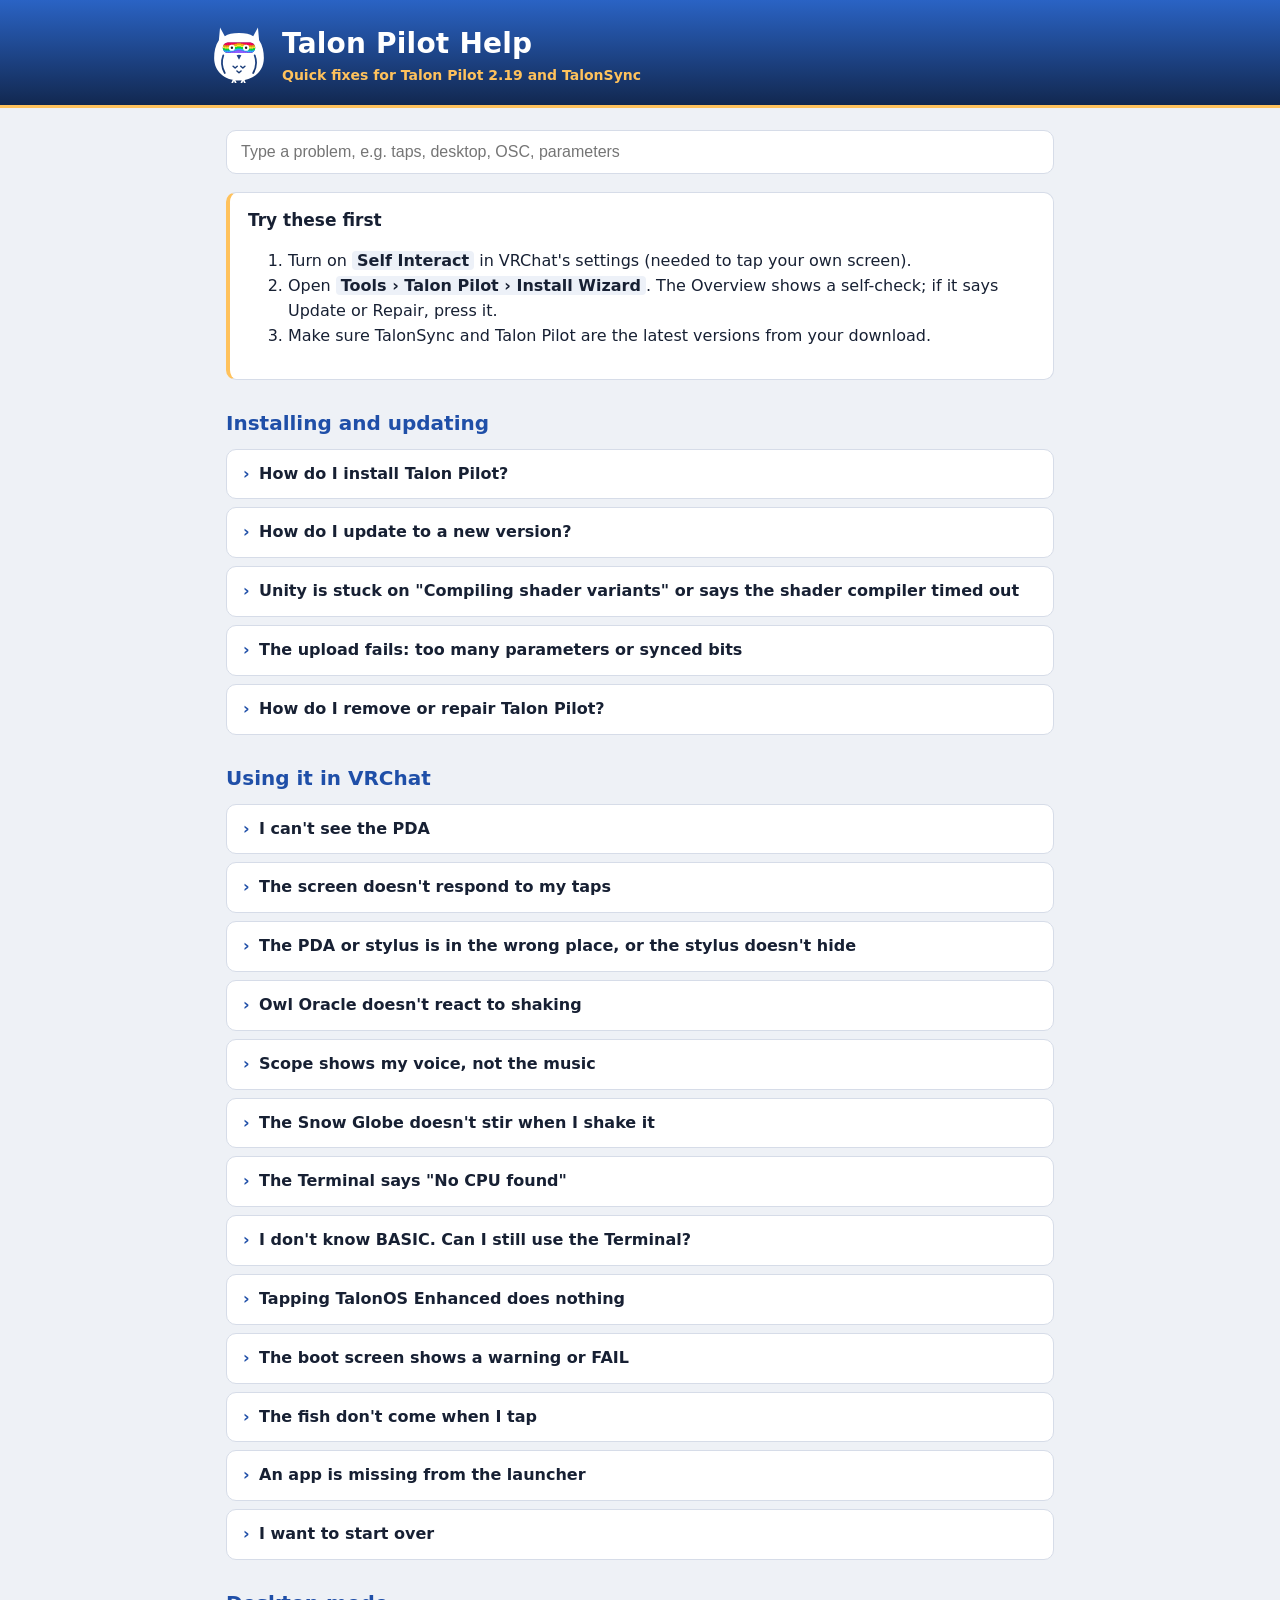
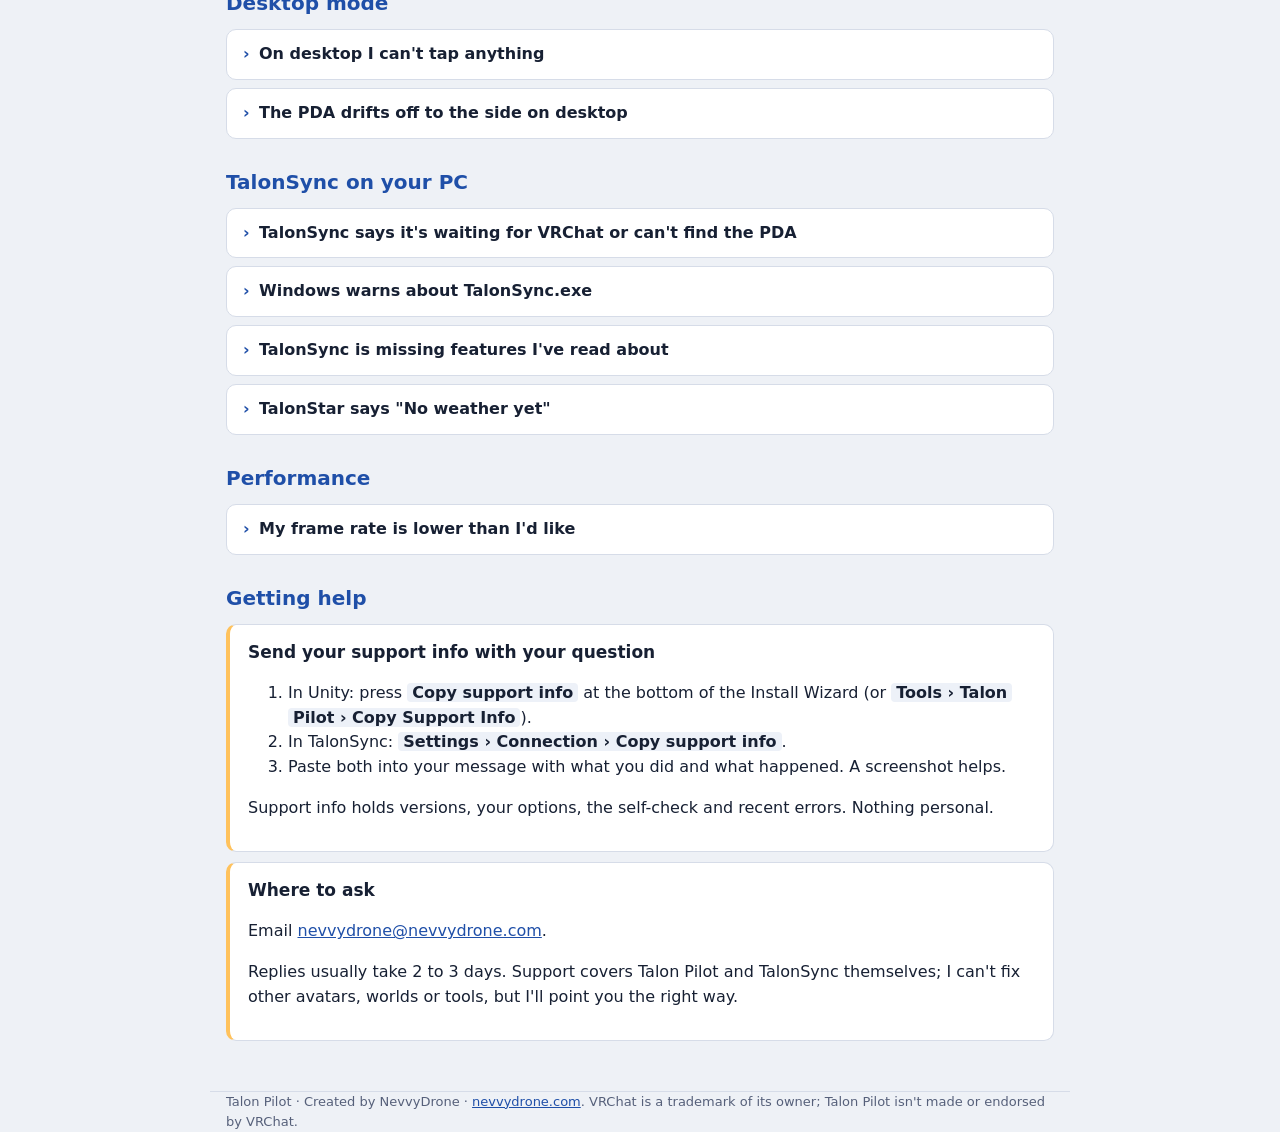
==== Documentation/Talon_Pilot_Help.html @ c786bb8e "Support details in README Removes the mention of messaging through the store; help requests go to ne" ====
<!doctype html>
<html lang="en">
<head>
<meta charset="utf-8">
<meta name="viewport" content="width=device-width, initial-scale=1">
<title>Talon Pilot Help</title>
<meta name="description" content="Fixes for common Talon Pilot and TalonSync problems, and how to get help.">
<style>
:root {
  --bg: #eef1f6; --card: #ffffff; --ink: #172033; --dim: #56607a; --line: #d6dce8;
  --navy: #122850; --blue: #1f4fa8; --gold: #ffc25c; --hint: #f6f8fc; --code: #edf1f8;
}
@media (prefers-color-scheme: dark) {
  :root:not([data-theme="light"]) { --bg: #12161f; --card: #1b2130; --ink: #e4e8f0; --dim: #9aa4b8; --line: #2b3346; --blue: #7aa7ff; --hint: #161b27; --code: #232b3d; }
}
:root[data-theme="dark"] { --bg: #12161f; --card: #1b2130; --ink: #e4e8f0; --dim: #9aa4b8; --line: #2b3346; --blue: #7aa7ff; --hint: #161b27; --code: #232b3d; }
* { box-sizing: border-box; }
body { margin: 0; background: var(--bg); color: var(--ink); font: 16px/1.55 system-ui, -apple-system, "Segoe UI", Roboto, sans-serif; }
header { background: linear-gradient(180deg, #2a63c4, var(--navy)); color: #fff; border-bottom: 3px solid var(--gold); }
.wrap { max-width: 860px; margin: 0 auto; padding: 0 16px; }
.top { display: flex; align-items: center; gap: 14px; padding: 22px 0 18px; }
.top svg { width: 58px; height: 58px; color: #fff; flex: none; }
h1 { margin: 0; font-size: 28px; letter-spacing: .2px; }
.sub { color: var(--gold); font-weight: 600; font-size: 14px; }
.search { margin: 0 0 18px; }
.search input { width: 100%; padding: 12px 14px; font-size: 16px; border-radius: 10px; border: 1px solid var(--line); background: var(--card); color: var(--ink); }
main.wrap { padding: 22px 16px 40px; }
h2 { font-size: 20px; margin: 28px 0 10px; color: var(--blue); }
details { background: var(--card); border: 1px solid var(--line); border-radius: 10px; margin: 8px 0; }
summary { cursor: pointer; padding: 12px 16px; font-weight: 600; list-style: none; }
summary::-webkit-details-marker { display: none; }
summary::before { content: "›"; display: inline-block; width: 1em; color: var(--blue); transition: transform .15s; }
details[open] summary::before { transform: rotate(90deg); }
.a { padding: 0 16px 14px 34px; }
.a p { margin: 6px 0; }
.a ol, .a ul { margin: 6px 0; padding-left: 22px; }
b.k { background: var(--code); border-radius: 4px; padding: 0 5px; font-weight: 600; overflow-wrap: anywhere; -webkit-box-decoration-break: clone; box-decoration-break: clone; }
.box { background: var(--card); border: 1px solid var(--line); border-left: 4px solid var(--gold); border-radius: 10px; padding: 14px 18px; margin: 10px 0; }
.box h3 { margin: 0 0 6px; font-size: 17px; }
.none { display: none; color: var(--dim); padding: 10px 0; }
footer { color: var(--dim); font-size: 13px; padding: 20px 0 40px; border-top: 1px solid var(--line); }
a { color: var(--blue); }
</style>
</head>
<body>
<header><div class="wrap top">
  <svg viewBox="60 64 392 392" aria-hidden="true"><mask id="owlcut"> <rect x="0" y="0" width="512" height="512" fill="white"/> <rect x="146" y="176" width="220" height="70" rx="35" fill="black"/> <circle cx="208" cy="211" r="21" fill="white"/> <circle cx="304" cy="211" r="21" fill="white"/> <circle cx="208" cy="211" r="8" fill="black"/> <circle cx="304" cy="211" r="8" fill="black"/> <path d="M240 262 Q256 256 272 262 L256 292 Z" fill="black"/> <path d="M150 262 C 136 300 138 344 160 382" fill="none" stroke="black" stroke-width="12" stroke-linecap="round"/> <path d="M362 262 C 376 300 374 344 352 382" fill="none" stroke="black" stroke-width="12" stroke-linecap="round"/> <g fill="none" stroke="black" stroke-width="10" stroke-linecap="round" stroke-linejoin="round"> <path d="M216 336 l14 12 l14 -12"/><path d="M268 336 l14 12 l14 -12"/> <path d="M242 368 l14 12 l14 -12"/> </g> </mask> <g mask="url(#owlcut)" fill="currentColor"> <path d="M256 112 C 300 112 330 120 352 134 L 384 74 L 392 160 C 416 196 424 236 424 280 C 424 372 352 432 256 432 C 160 432 88 372 88 280 C 88 236 96 196 120 160 L 128 74 L 160 134 C 182 120 212 112 256 112 Z"/> <path d="M214 426 l -10 24 h 12 l 6 -14 l 6 14 h 12 l -10 -24 Z"/> <path d="M276 426 l -10 24 h 12 l 6 -14 l 6 14 h 12 l -10 -24 Z"/> </g> <clipPath id="visorclip"><rect x="146" y="176" width="220" height="70" rx="35"/></clipPath> <g clip-path="url(#visorclip)"><rect x="145.80" y="159.50" width="14.15" height="32.07" fill="#FF004D"/><rect x="145.80" y="191.17" width="14.15" height="12.07" fill="#FFA300"/><rect x="145.80" y="202.83" width="14.15" height="12.07" fill="#FFEC27"/><rect x="145.80" y="214.50" width="14.15" height="12.07" fill="#00E436"/><rect x="145.80" y="226.17" width="14.15" height="12.07" fill="#29ADFF"/><rect x="145.80" y="237.83" width="14.15" height="32.07" fill="#8E5CFF"/><rect x="159.55" y="163.00" width="14.15" height="32.07" fill="#FF004D"/><rect x="159.55" y="194.67" width="14.15" height="12.07" fill="#FFA300"/><rect x="159.55" y="206.33" width="14.15" height="12.07" fill="#FFEC27"/><rect x="159.55" y="218.00" width="14.15" height="12.07" fill="#00E436"/><rect x="159.55" y="229.67" width="14.15" height="12.07" fill="#29ADFF"/><rect x="159.55" y="241.33" width="14.15" height="32.07" fill="#8E5CFF"/><rect x="173.30" y="163.00" width="14.15" height="32.07" fill="#FF004D"/><rect x="173.30" y="194.67" width="14.15" height="12.07" fill="#FFA300"/><rect x="173.30" y="206.33" width="14.15" height="12.07" fill="#FFEC27"/><rect x="173.30" y="218.00" width="14.15" height="12.07" fill="#00E436"/><rect x="173.30" y="229.67" width="14.15" height="12.07" fill="#29ADFF"/><rect x="173.30" y="241.33" width="14.15" height="32.07" fill="#8E5CFF"/><rect x="187.05" y="163.00" width="14.15" height="32.07" fill="#FF004D"/><rect x="187.05" y="194.67" width="14.15" height="12.07" fill="#FFA300"/><rect x="187.05" y="206.33" width="14.15" height="12.07" fill="#FFEC27"/><rect x="187.05" y="218.00" width="14.15" height="12.07" fill="#00E436"/><rect x="187.05" y="229.67" width="14.15" height="12.07" fill="#29ADFF"/><rect x="187.05" y="241.33" width="14.15" height="32.07" fill="#8E5CFF"/><rect x="200.80" y="159.50" width="14.15" height="32.07" fill="#FF004D"/><rect x="200.80" y="191.17" width="14.15" height="12.07" fill="#FFA300"/><rect x="200.80" y="202.83" width="14.15" height="12.07" fill="#FFEC27"/><rect x="200.80" y="214.50" width="14.15" height="12.07" fill="#00E436"/><rect x="200.80" y="226.17" width="14.15" height="12.07" fill="#29ADFF"/><rect x="200.80" y="237.83" width="14.15" height="32.07" fill="#8E5CFF"/><rect x="214.55" y="156.00" width="14.15" height="32.07" fill="#FF004D"/><rect x="214.55" y="187.67" width="14.15" height="12.07" fill="#FFA300"/><rect x="214.55" y="199.33" width="14.15" height="12.07" fill="#FFEC27"/><rect x="214.55" y="211.00" width="14.15" height="12.07" fill="#00E436"/><rect x="214.55" y="222.67" width="14.15" height="12.07" fill="#29ADFF"/><rect x="214.55" y="234.33" width="14.15" height="32.07" fill="#8E5CFF"/><rect x="228.30" y="152.50" width="14.15" height="32.07" fill="#FF004D"/><rect x="228.30" y="184.17" width="14.15" height="12.07" fill="#FFA300"/><rect x="228.30" y="195.83" width="14.15" height="12.07" fill="#FFEC27"/><rect x="228.30" y="207.50" width="14.15" height="12.07" fill="#00E436"/><rect x="228.30" y="219.17" width="14.15" height="12.07" fill="#29ADFF"/><rect x="228.30" y="230.83" width="14.15" height="32.07" fill="#8E5CFF"/><rect x="242.05" y="149.00" width="14.15" height="32.07" fill="#FF004D"/><rect x="242.05" y="180.67" width="14.15" height="12.07" fill="#FFA300"/><rect x="242.05" y="192.33" width="14.15" height="12.07" fill="#FFEC27"/><rect x="242.05" y="204.00" width="14.15" height="12.07" fill="#00E436"/><rect x="242.05" y="215.67" width="14.15" height="12.07" fill="#29ADFF"/><rect x="242.05" y="227.33" width="14.15" height="32.07" fill="#8E5CFF"/><rect x="255.80" y="149.00" width="14.15" height="32.07" fill="#FF004D"/><rect x="255.80" y="180.67" width="14.15" height="12.07" fill="#FFA300"/><rect x="255.80" y="192.33" width="14.15" height="12.07" fill="#FFEC27"/><rect x="255.80" y="204.00" width="14.15" height="12.07" fill="#00E436"/><rect x="255.80" y="215.67" width="14.15" height="12.07" fill="#29ADFF"/><rect x="255.80" y="227.33" width="14.15" height="32.07" fill="#8E5CFF"/><rect x="269.55" y="152.50" width="14.15" height="32.07" fill="#FF004D"/><rect x="269.55" y="184.17" width="14.15" height="12.07" fill="#FFA300"/><rect x="269.55" y="195.83" width="14.15" height="12.07" fill="#FFEC27"/><rect x="269.55" y="207.50" width="14.15" height="12.07" fill="#00E436"/><rect x="269.55" y="219.17" width="14.15" height="12.07" fill="#29ADFF"/><rect x="269.55" y="230.83" width="14.15" height="32.07" fill="#8E5CFF"/><rect x="283.30" y="156.00" width="14.15" height="32.07" fill="#FF004D"/><rect x="283.30" y="187.67" width="14.15" height="12.07" fill="#FFA300"/><rect x="283.30" y="199.33" width="14.15" height="12.07" fill="#FFEC27"/><rect x="283.30" y="211.00" width="14.15" height="12.07" fill="#00E436"/><rect x="283.30" y="222.67" width="14.15" height="12.07" fill="#29ADFF"/><rect x="283.30" y="234.33" width="14.15" height="32.07" fill="#8E5CFF"/><rect x="297.05" y="159.50" width="14.15" height="32.07" fill="#FF004D"/><rect x="297.05" y="191.17" width="14.15" height="12.07" fill="#FFA300"/><rect x="297.05" y="202.83" width="14.15" height="12.07" fill="#FFEC27"/><rect x="297.05" y="214.50" width="14.15" height="12.07" fill="#00E436"/><rect x="297.05" y="226.17" width="14.15" height="12.07" fill="#29ADFF"/><rect x="297.05" y="237.83" width="14.15" height="32.07" fill="#8E5CFF"/><rect x="310.80" y="163.00" width="14.15" height="32.07" fill="#FF004D"/><rect x="310.80" y="194.67" width="14.15" height="12.07" fill="#FFA300"/><rect x="310.80" y="206.33" width="14.15" height="12.07" fill="#FFEC27"/><rect x="310.80" y="218.00" width="14.15" height="12.07" fill="#00E436"/><rect x="310.80" y="229.67" width="14.15" height="12.07" fill="#29ADFF"/><rect x="310.80" y="241.33" width="14.15" height="32.07" fill="#8E5CFF"/><rect x="324.55" y="163.00" width="14.15" height="32.07" fill="#FF004D"/><rect x="324.55" y="194.67" width="14.15" height="12.07" fill="#FFA300"/><rect x="324.55" y="206.33" width="14.15" height="12.07" fill="#FFEC27"/><rect x="324.55" y="218.00" width="14.15" height="12.07" fill="#00E436"/><rect x="324.55" y="229.67" width="14.15" height="12.07" fill="#29ADFF"/><rect x="324.55" y="241.33" width="14.15" height="32.07" fill="#8E5CFF"/><rect x="338.30" y="163.00" width="14.15" height="32.07" fill="#FF004D"/><rect x="338.30" y="194.67" width="14.15" height="12.07" fill="#FFA300"/><rect x="338.30" y="206.33" width="14.15" height="12.07" fill="#FFEC27"/><rect x="338.30" y="218.00" width="14.15" height="12.07" fill="#00E436"/><rect x="338.30" y="229.67" width="14.15" height="12.07" fill="#29ADFF"/><rect x="338.30" y="241.33" width="14.15" height="32.07" fill="#8E5CFF"/><rect x="352.05" y="159.50" width="14.15" height="32.07" fill="#FF004D"/><rect x="352.05" y="191.17" width="14.15" height="12.07" fill="#FFA300"/><rect x="352.05" y="202.83" width="14.15" height="12.07" fill="#FFEC27"/><rect x="352.05" y="214.50" width="14.15" height="12.07" fill="#00E436"/><rect x="352.05" y="226.17" width="14.15" height="12.07" fill="#29ADFF"/><rect x="352.05" y="237.83" width="14.15" height="32.07" fill="#8E5CFF"/></g> <circle cx="208" cy="211" r="21" fill="currentColor"/><circle cx="304" cy="211" r="21" fill="currentColor"/><circle cx="208" cy="211" r="8" fill="#1C1F26"/><circle cx="304" cy="211" r="8" fill="#1C1F26"/></svg>
  <div><h1>Talon Pilot Help</h1><div class="sub">Quick fixes for Talon Pilot 2.19 and TalonSync</div></div>
</div></header>
<main class="wrap">
  <div class="search"><input id="q" type="search" placeholder="Type a problem, e.g. taps, desktop, OSC, parameters" aria-label="Search the help"></div>
  <div class="box">
    <h3>Try these first</h3>
    <ol>
      <li>Turn on <b class="k">Self Interact</b> in VRChat's settings (needed to tap your own screen).</li>
      <li>Open <b class="k">Tools › Talon Pilot › Install Wizard</b>. The Overview shows a self-check; if it says Update or Repair, press it.</li>
      <li>Make sure TalonSync and Talon Pilot are the latest versions from your download.</li>
    </ol>
  </div>

  <h2>Installing and updating</h2>
  <details><summary>How do I install Talon Pilot?</summary><div class="a">
    <ol><li>Import the Talon Pilot package into your avatar project (Unity 2022.3 with the VRChat Avatars SDK 3).</li>
    <li>Open <b class="k">Tools › Talon Pilot › Install Wizard</b>, pick your avatar and follow the Guided Setup.</li>
    <li>Test in Play Mode, then upload. In VRChat: <b class="k">Expressions › Talon Pilot › Power</b>.</li></ol>
  </div></details>
  <details><summary>How do I update to a new version?</summary><div class="a">
    <p>Copy the new <b class="k">Assets/TalonPilot</b> folder over the old one, open the Install Wizard and press <b class="k">Update</b>. Your placement, settings, text and pet are kept. <b class="k">Tools › Talon Pilot › Patch Avatars to Latest</b> updates every avatar in the scene at once.</p>
  </div></details>
  <details><summary>Unity is stuck on "Compiling shader variants" or says the shader compiler timed out</summary><div class="a">
    <p>The first import compiles the screen shader, which can take several minutes. That's normal and only happens once per set of options.</p>
    <p>If Unity reports a timeout: choose <b class="k">Tools › Talon Pilot › Allow Long Shader Compiles</b>, restart Unity and Unity Hub, then right-click <b class="k">Assets/TalonPilot</b> and choose <b class="k">Reimport</b>.</p>
  </div></details>
  <details><summary>The upload fails: too many parameters or synced bits</summary><div class="a">
    <p>Talon Pilot uses 9 to 11 of VRChat's 256 synced bits. If your avatar is already near the limit, free a few bits from other toggles, or leave out <b class="k">Beam</b> and <b class="k">TalonStar</b> (Control Center › Apps &amp; Features › Apps on your PDA), which saves 2.</p>
    <p>If VRChat rejects the avatar for having too many parameters overall, leave out apps you don't use and turn off <b class="k">Save typed text</b> or <b class="k">Edit Calendar &amp; Contacts on the PDA</b> in Apps &amp; Features.</p>
  </div></details>
  <details><summary>How do I remove or repair Talon Pilot?</summary><div class="a">
    <p>Repair: open the Install Wizard. If pieces are missing it offers <b class="k">Repair</b>. Remove: <b class="k">Control Center › Support › Remove Talon Pilot from this avatar</b>. Your FX controller is backed up first.</p>
  </div></details>

  <h2>Using it in VRChat</h2>
  <details><summary>I can't see the PDA</summary><div class="a">
    <ul><li>Switch it on: <b class="k">Expressions › Talon Pilot › Power</b>.</li>
    <li>Check that your avatar isn't blocked by a performance or safety setting (other players may need to show your avatar).</li>
    <li>In Unity, run the wizard's self-check (Overview). If the PDA was dragged onto another bone, press <b class="k">Update</b> to reconnect it.</li></ul>
  </div></details>
  <details><summary>The screen doesn't respond to my taps</summary><div class="a">
    <p>Turn on <b class="k">Self Interact</b> in VRChat's settings and tap with the very tip of the stylus. If you chose Finger in the wizard, use the index finger of your other hand.</p>
  </div></details>
  <details><summary>The PDA or stylus is in the wrong place, or the stylus doesn't hide</summary><div class="a">
    <p>Move or rotate them in the Hierarchy. To ride on a wing or paw, use <b class="k">Anchor points</b> in the wizard (Placement). Don't drag them onto another bone by hand; if you did, press <b class="k">Update</b> and they reconnect where you put them.</p>
  </div></details>
  <details><summary>Owl Oracle doesn't react to shaking</summary><div class="a">
    <p>Give the PDA a firm flick, or press Center or tap the screen instead. The shake sensor only runs while the Oracle is open, and only if the Oracle wasn't left out in the wizard.</p>
  </div></details>
  <details><summary>Scope shows my voice, not the music</summary><div class="a">
    <p>Scope's Spectrum and Waveform need AudioLink in the world. In worlds without AudioLink they switch to your voice, and the other styles (LED bars, Sunburst, Plasma and the rest) run from your voice too.</p>
  </div></details>
  <details><summary>The Snow Globe doesn't stir when I shake it</summary><div class="a">
    <p>It takes a hard shake, so normal movement doesn't set it off. You can also tap the globe or press Center.</p>
  </div></details>
  <details><summary>The Terminal says "No CPU found"</summary><div class="a">
    <p>Talon Enhanced BASIC runs on your PC inside TalonSync (1.10.1 or later) and is an experimental feature you opt in to: in TalonSync open Settings › <b class="k">Experimental</b> and switch on <b class="k">Terminal CPU</b>. Start TalonSync, then switch the PDA off and on (or reopen the Terminal) and the screen comes back with a menu: <b>1</b> loads Talon Enhanced BASIC, <b>2</b> opens the local terminal with its own commands (type HELP). The Terminal also needs <b class="k">PC link</b> ticked in the Install Wizard.</p>
  </div></details>
  <details><summary>I don't know BASIC. Can I still use the Terminal?</summary><div class="a">
    <p>Yes. Choose <b>1 TalonOS Enhanced</b> from the Terminal's start menu, open <b>Programs</b> and press <b>Run</b>. You can tap the screen or use the buttons (Up/Down choose, Center opens, Left goes back). There are games, a talking owl, a short BASIC tour and some demos. <b>L</b> shows how a program is written and <b>E</b> opens it in BASIC so you can change it.</p>
  </div></details>
  <details><summary>Tapping TalonOS Enhanced does nothing</summary><div class="a">
    <p>Taps reach TalonSync over OSC, so run <b class="k">Apply to avatar</b> again with Talon Pilot 2.19 (it lists the touch grid for OSC), and if VRChat kept an old OSC config, reset it (Action Menu › Options › OSC › Reset Config). The buttons work either way.</p>
  </div></details>
  <details><summary>The boot screen shows a warning or FAIL</summary><div class="a">
    <p>Each boot line is a real check. <b>First boot, set up</b> is normal once on a new avatar. <b>A line was held</b> means something touched the screen while it started (a finger or the other hand). <b>ROM FAIL</b> means the ROM texture was changed or compressed: run <b class="k">Apply to avatar</b> again. <b>RAM FAIL</b> means the animator didn't reach the screen: run <b class="k">Repair</b> in the Control Center. <b>PC link: none</b> just means TalonSync wasn't running (it needs 1.8.7 or later).</p>
  </div></details>
  <details><summary>The fish don't come when I tap</summary><div class="a">
    <p>Tap inside the tank (above the bottom bar). The food drops where you tapped and the fish take a few seconds to swim over. Press Center to drop more in the same place.</p>
  </div></details>
  <details><summary>An app is missing from the launcher</summary><div class="a">
    <p>It was probably left out in the wizard. Open <b class="k">Control Center › Apps &amp; Features › Apps on your PDA</b>, tick it and press <b class="k">Apply to avatar</b>.</p>
  </div></details>
  <details><summary>I want to start over</summary><div class="a">
    <p><b class="k">Expressions › Talon Pilot › Reset</b> has a factory reset that puts every preference back.</p>
  </div></details>

  <h2>Desktop mode</h2>
  <details><summary>On desktop I can't tap anything</summary><div class="a">
    <p>Start TalonSync 1.7 or newer and press the <b class="k">middle mouse button</b> while the dot in the middle of your screen is over the PDA (VRChat must be the window in front). Without TalonSync, use <b class="k">Expressions › Talon Pilot › Desktop › Tap where I look</b>.</p>
  </div></details>
  <details><summary>The PDA drifts off to the side on desktop</summary><div class="a">
    <p>Use <b class="k">Expressions › Talon Pilot › Desktop › Bring PDA in front</b>. It also comes back by itself when you walk off or turn away. Parking needs VRChat Avatars SDK 3.7 or newer.</p>
  </div></details>

  <h2>TalonSync on your PC</h2>
  <details><summary>TalonSync says it's waiting for VRChat or can't find the PDA</summary><div class="a">
    <ol><li>Turn on OSC in VRChat: <b class="k">Action Menu › Options › OSC › Enabled</b>.</li>
    <li>In TalonSync, run <b class="k">Settings › Connection › Connection doctor › Fix</b>.</li>
    <li>Switch avatars once (VRChat sends its OSC list when an avatar loads).</li>
    <li>On Linux, try turning OSCQuery off in TalonSync's settings.</li></ol>
  </div></details>
  <details><summary>Windows warns about TalonSync.exe</summary><div class="a">
    <p>Windows SmartScreen sometimes warns about new programs it hasn't seen often. Choose <b class="k">More info › Run anyway</b> if you built or downloaded it from your Talon Pilot download. You can also run it without building: <b class="k">Run TalonSync (without building).bat</b>.</p>
  </div></details>
  <details><summary>TalonSync is missing features I've read about</summary><div class="a">
    <p>You're probably running an older TalonSync.exe. Quit it from the tray and run <b class="k">Build TalonSync.bat</b> again. The version is shown under the TalonSync name.</p>
  </div></details>
  <details><summary>TalonStar says "No weather yet"</summary><div class="a">
    <p>Start TalonSync on your computer and choose your city on its TalonStar page.</p>
  </div></details>

  <h2>Performance</h2>
  <details><summary>My frame rate is lower than I'd like</summary><div class="a">
    <ul><li>Switch the PDA off when you're not using it: almost all of its work stops.</li>
    <li>Leave out apps you don't use (Control Center › Apps &amp; Features › Apps on your PDA). Hoot-agotchi is the biggest saving.</li>
    <li>If you never use VRChat on a desktop, turn off Desktop mode support (Control Center › Desktop).</li>
    <li>Control Center › Performance shows the budget.</li></ul>
  </div></details>
  <p class="none" id="none">Nothing matches. Try another word, or see Getting help below.</p>

  <h2 id="help">Getting help</h2>
  <div class="box">
    <h3>Send your support info with your question</h3>
    <ol>
      <li>In Unity: press <b class="k">Copy support info</b> at the bottom of the Install Wizard (or <b class="k">Tools › Talon Pilot › Copy Support Info</b>).</li>
      <li>In TalonSync: <b class="k">Settings › Connection › Copy support info</b>.</li>
      <li>Paste both into your message with what you did and what happened. A screenshot helps.</li>
    </ol>
    <p>Support info holds versions, your options, the self-check and recent errors. Nothing personal.</p>
  </div>
  <div class="box">
    <h3>Where to ask</h3>
    <p>Email <a href="mailto:nevvydrone@nevvydrone.com">nevvydrone@nevvydrone.com</a>.</p>
    <p>Replies usually take 2 to 3 days. Support covers Talon Pilot and TalonSync themselves; I can't fix other avatars, worlds or tools, but I'll point you the right way.</p>
  </div>
</main>
<footer class="wrap">Talon Pilot · Created by NevvyDrone · <a href="https://nevvydrone.com">nevvydrone.com</a>. VRChat is a trademark of its owner; Talon Pilot isn't made or endorsed by VRChat.</footer>
<script>
(function () {
  var q = document.getElementById('q'), items = [].slice.call(document.querySelectorAll('main details')), none = document.getElementById('none');
  q.addEventListener('input', function () {
    var t = q.value.trim().toLowerCase(), shown = 0;
    items.forEach(function (d) {
      var hit = !t || d.textContent.toLowerCase().indexOf(t) >= 0;
      d.style.display = hit ? '' : 'none'; if (hit) shown++;
      d.open = !!t && hit;
    });
    none.style.display = shown ? 'none' : 'block';
    [].slice.call(document.querySelectorAll('main h2')).forEach(function (h) {
      if (h.id === 'help') return;
      var n = h.nextElementSibling, any = false;
      while (n && n.tagName !== 'H2') { if (n.tagName === 'DETAILS' && n.style.display !== 'none') any = true; n = n.nextElementSibling; }
      h.style.display = any ? '' : 'none';
    });
  });
})();
</script>
</body>
</html>
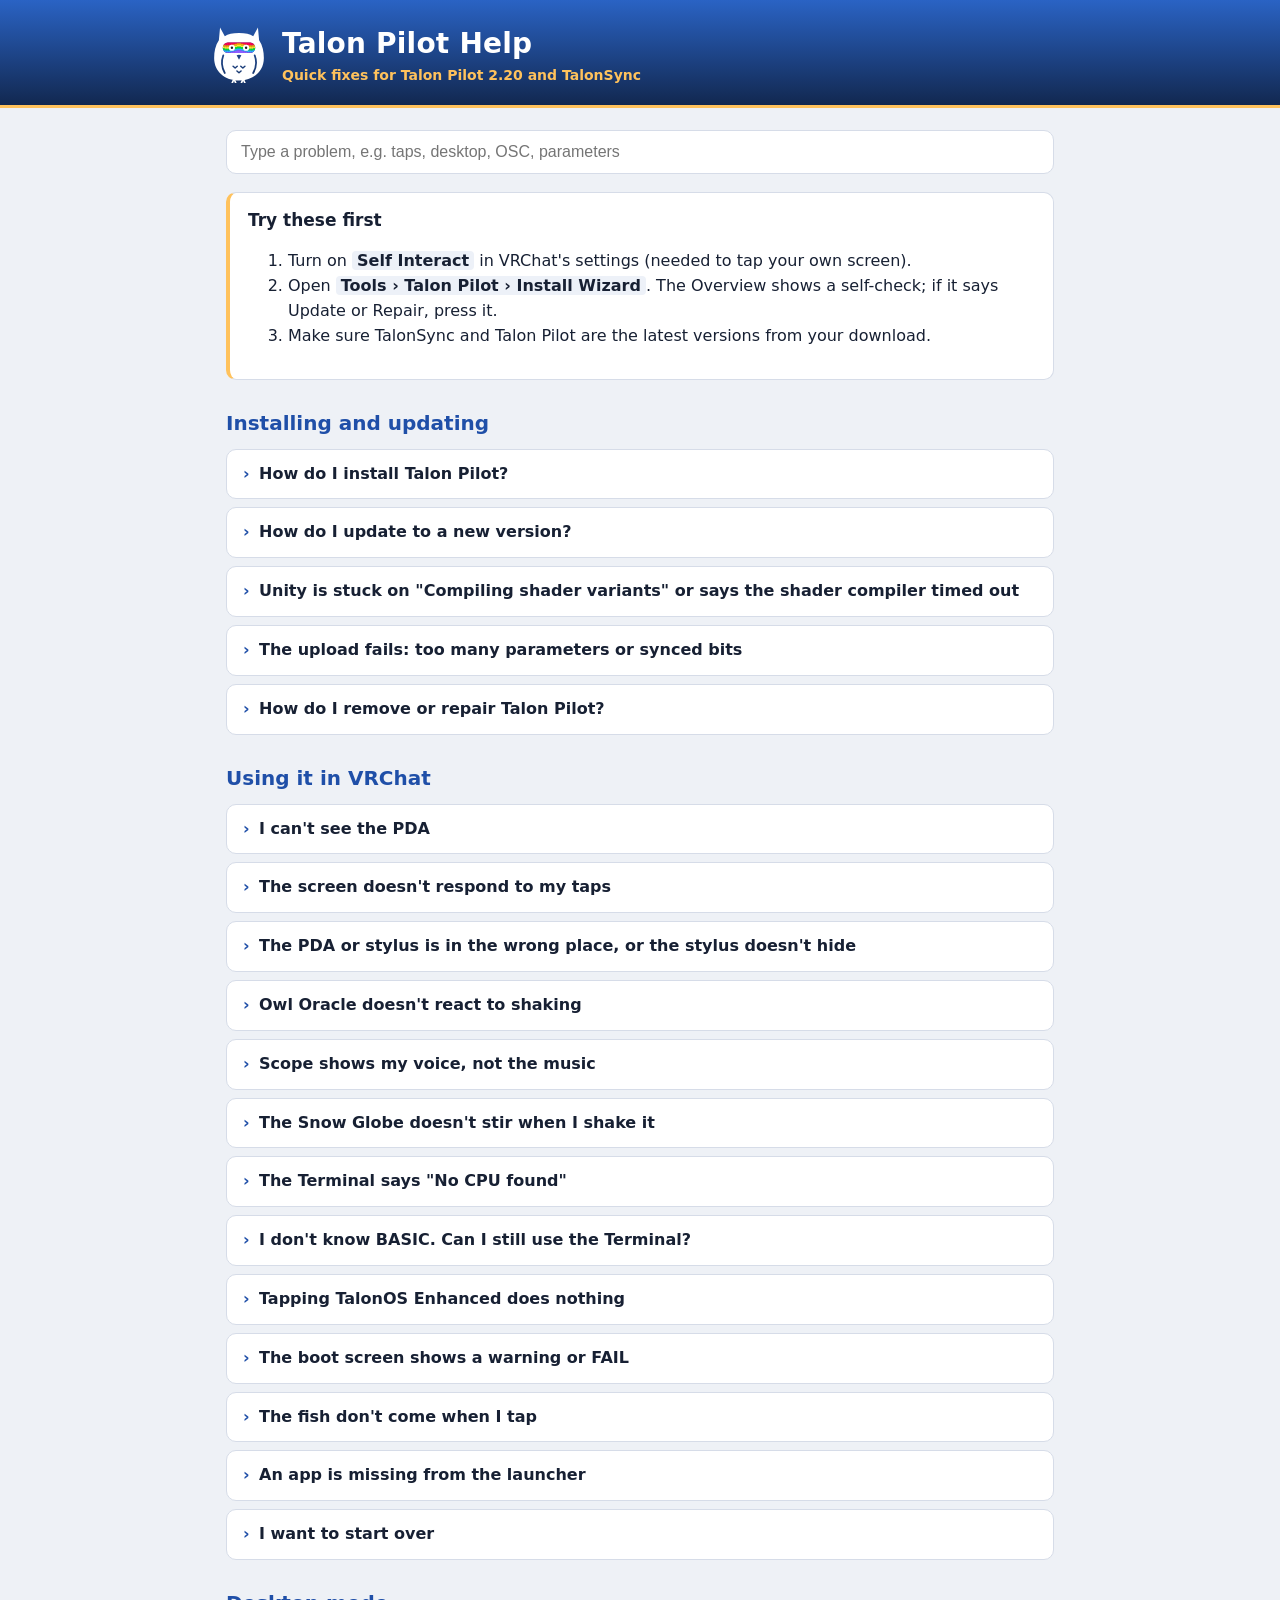
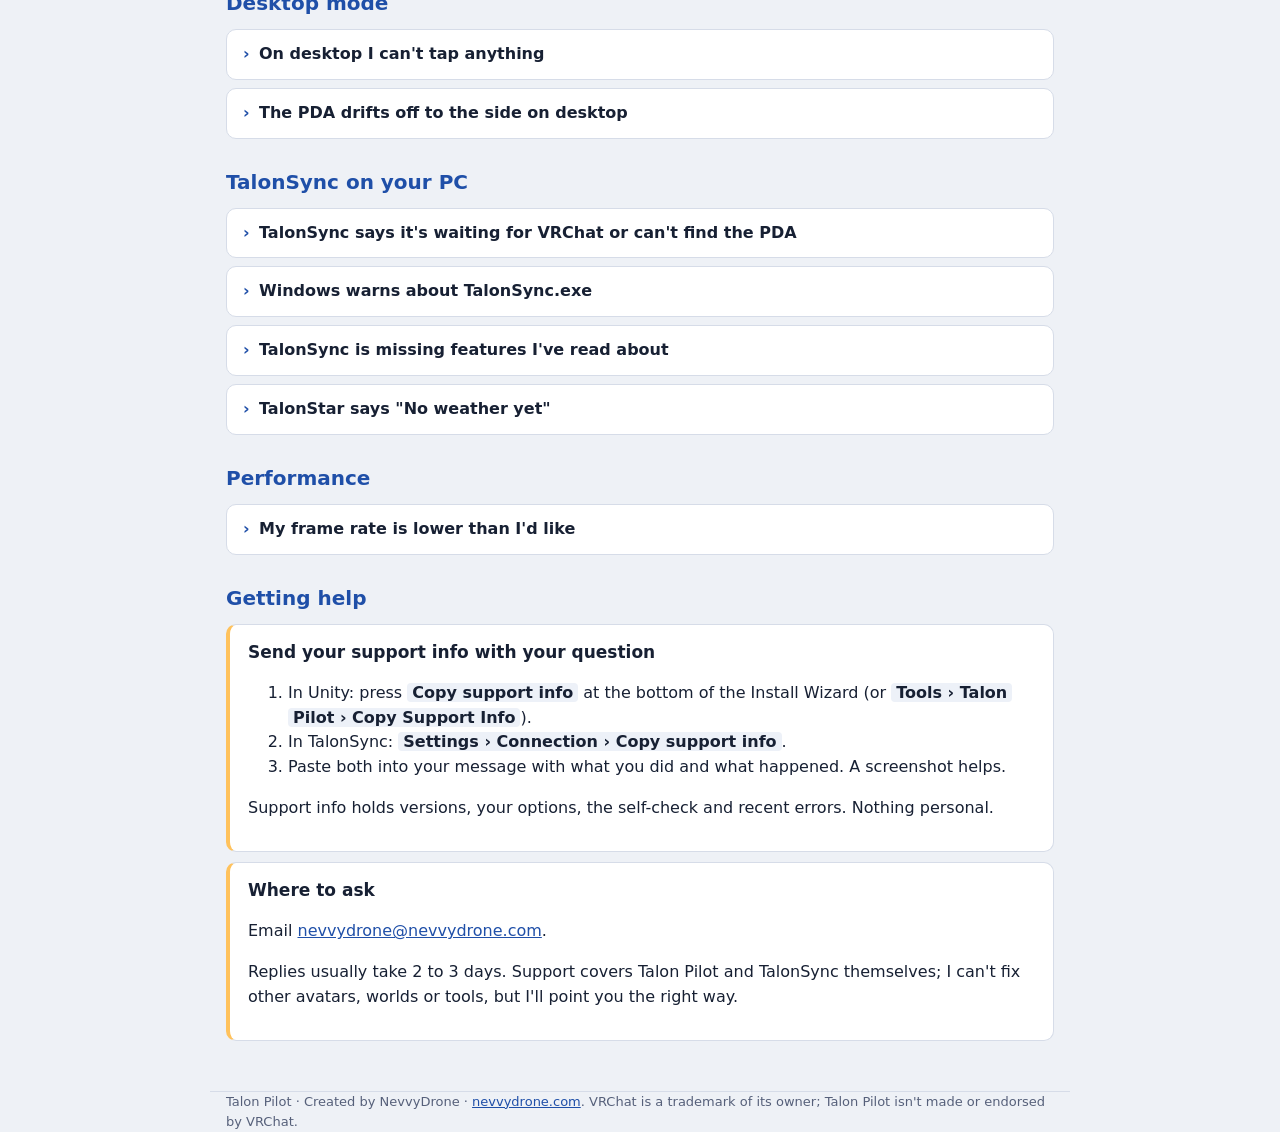
==== commit 8fb4754b: "TalonSync 1.13.0: windowed TalonOS Enhanced - Window manager with an immediate-mode toolkit (enhance" ====
--- a/Documentation/Talon_Pilot_Help.html
+++ b/Documentation/Talon_Pilot_Help.html
@@ -45,7 +45,7 @@
 <body>
 <header><div class="wrap top">
   <svg viewBox="60 64 392 392" aria-hidden="true"><mask id="owlcut"> <rect x="0" y="0" width="512" height="512" fill="white"/> <rect x="146" y="176" width="220" height="70" rx="35" fill="black"/> <circle cx="208" cy="211" r="21" fill="white"/> <circle cx="304" cy="211" r="21" fill="white"/> <circle cx="208" cy="211" r="8" fill="black"/> <circle cx="304" cy="211" r="8" fill="black"/> <path d="M240 262 Q256 256 272 262 L256 292 Z" fill="black"/> <path d="M150 262 C 136 300 138 344 160 382" fill="none" stroke="black" stroke-width="12" stroke-linecap="round"/> <path d="M362 262 C 376 300 374 344 352 382" fill="none" stroke="black" stroke-width="12" stroke-linecap="round"/> <g fill="none" stroke="black" stroke-width="10" stroke-linecap="round" stroke-linejoin="round"> <path d="M216 336 l14 12 l14 -12"/><path d="M268 336 l14 12 l14 -12"/> <path d="M242 368 l14 12 l14 -12"/> </g> </mask> <g mask="url(#owlcut)" fill="currentColor"> <path d="M256 112 C 300 112 330 120 352 134 L 384 74 L 392 160 C 416 196 424 236 424 280 C 424 372 352 432 256 432 C 160 432 88 372 88 280 C 88 236 96 196 120 160 L 128 74 L 160 134 C 182 120 212 112 256 112 Z"/> <path d="M214 426 l -10 24 h 12 l 6 -14 l 6 14 h 12 l -10 -24 Z"/> <path d="M276 426 l -10 24 h 12 l 6 -14 l 6 14 h 12 l -10 -24 Z"/> </g> <clipPath id="visorclip"><rect x="146" y="176" width="220" height="70" rx="35"/></clipPath> <g clip-path="url(#visorclip)"><rect x="145.80" y="159.50" width="14.15" height="32.07" fill="#FF004D"/><rect x="145.80" y="191.17" width="14.15" height="12.07" fill="#FFA300"/><rect x="145.80" y="202.83" width="14.15" height="12.07" fill="#FFEC27"/><rect x="145.80" y="214.50" width="14.15" height="12.07" fill="#00E436"/><rect x="145.80" y="226.17" width="14.15" height="12.07" fill="#29ADFF"/><rect x="145.80" y="237.83" width="14.15" height="32.07" fill="#8E5CFF"/><rect x="159.55" y="163.00" width="14.15" height="32.07" fill="#FF004D"/><rect x="159.55" y="194.67" width="14.15" height="12.07" fill="#FFA300"/><rect x="159.55" y="206.33" width="14.15" height="12.07" fill="#FFEC27"/><rect x="159.55" y="218.00" width="14.15" height="12.07" fill="#00E436"/><rect x="159.55" y="229.67" width="14.15" height="12.07" fill="#29ADFF"/><rect x="159.55" y="241.33" width="14.15" height="32.07" fill="#8E5CFF"/><rect x="173.30" y="163.00" width="14.15" height="32.07" fill="#FF004D"/><rect x="173.30" y="194.67" width="14.15" height="12.07" fill="#FFA300"/><rect x="173.30" y="206.33" width="14.15" height="12.07" fill="#FFEC27"/><rect x="173.30" y="218.00" width="14.15" height="12.07" fill="#00E436"/><rect x="173.30" y="229.67" width="14.15" height="12.07" fill="#29ADFF"/><rect x="173.30" y="241.33" width="14.15" height="32.07" fill="#8E5CFF"/><rect x="187.05" y="163.00" width="14.15" height="32.07" fill="#FF004D"/><rect x="187.05" y="194.67" width="14.15" height="12.07" fill="#FFA300"/><rect x="187.05" y="206.33" width="14.15" height="12.07" fill="#FFEC27"/><rect x="187.05" y="218.00" width="14.15" height="12.07" fill="#00E436"/><rect x="187.05" y="229.67" width="14.15" height="12.07" fill="#29ADFF"/><rect x="187.05" y="241.33" width="14.15" height="32.07" fill="#8E5CFF"/><rect x="200.80" y="159.50" width="14.15" height="32.07" fill="#FF004D"/><rect x="200.80" y="191.17" width="14.15" height="12.07" fill="#FFA300"/><rect x="200.80" y="202.83" width="14.15" height="12.07" fill="#FFEC27"/><rect x="200.80" y="214.50" width="14.15" height="12.07" fill="#00E436"/><rect x="200.80" y="226.17" width="14.15" height="12.07" fill="#29ADFF"/><rect x="200.80" y="237.83" width="14.15" height="32.07" fill="#8E5CFF"/><rect x="214.55" y="156.00" width="14.15" height="32.07" fill="#FF004D"/><rect x="214.55" y="187.67" width="14.15" height="12.07" fill="#FFA300"/><rect x="214.55" y="199.33" width="14.15" height="12.07" fill="#FFEC27"/><rect x="214.55" y="211.00" width="14.15" height="12.07" fill="#00E436"/><rect x="214.55" y="222.67" width="14.15" height="12.07" fill="#29ADFF"/><rect x="214.55" y="234.33" width="14.15" height="32.07" fill="#8E5CFF"/><rect x="228.30" y="152.50" width="14.15" height="32.07" fill="#FF004D"/><rect x="228.30" y="184.17" width="14.15" height="12.07" fill="#FFA300"/><rect x="228.30" y="195.83" width="14.15" height="12.07" fill="#FFEC27"/><rect x="228.30" y="207.50" width="14.15" height="12.07" fill="#00E436"/><rect x="228.30" y="219.17" width="14.15" height="12.07" fill="#29ADFF"/><rect x="228.30" y="230.83" width="14.15" height="32.07" fill="#8E5CFF"/><rect x="242.05" y="149.00" width="14.15" height="32.07" fill="#FF004D"/><rect x="242.05" y="180.67" width="14.15" height="12.07" fill="#FFA300"/><rect x="242.05" y="192.33" width="14.15" height="12.07" fill="#FFEC27"/><rect x="242.05" y="204.00" width="14.15" height="12.07" fill="#00E436"/><rect x="242.05" y="215.67" width="14.15" height="12.07" fill="#29ADFF"/><rect x="242.05" y="227.33" width="14.15" height="32.07" fill="#8E5CFF"/><rect x="255.80" y="149.00" width="14.15" height="32.07" fill="#FF004D"/><rect x="255.80" y="180.67" width="14.15" height="12.07" fill="#FFA300"/><rect x="255.80" y="192.33" width="14.15" height="12.07" fill="#FFEC27"/><rect x="255.80" y="204.00" width="14.15" height="12.07" fill="#00E436"/><rect x="255.80" y="215.67" width="14.15" height="12.07" fill="#29ADFF"/><rect x="255.80" y="227.33" width="14.15" height="32.07" fill="#8E5CFF"/><rect x="269.55" y="152.50" width="14.15" height="32.07" fill="#FF004D"/><rect x="269.55" y="184.17" width="14.15" height="12.07" fill="#FFA300"/><rect x="269.55" y="195.83" width="14.15" height="12.07" fill="#FFEC27"/><rect x="269.55" y="207.50" width="14.15" height="12.07" fill="#00E436"/><rect x="269.55" y="219.17" width="14.15" height="12.07" fill="#29ADFF"/><rect x="269.55" y="230.83" width="14.15" height="32.07" fill="#8E5CFF"/><rect x="283.30" y="156.00" width="14.15" height="32.07" fill="#FF004D"/><rect x="283.30" y="187.67" width="14.15" height="12.07" fill="#FFA300"/><rect x="283.30" y="199.33" width="14.15" height="12.07" fill="#FFEC27"/><rect x="283.30" y="211.00" width="14.15" height="12.07" fill="#00E436"/><rect x="283.30" y="222.67" width="14.15" height="12.07" fill="#29ADFF"/><rect x="283.30" y="234.33" width="14.15" height="32.07" fill="#8E5CFF"/><rect x="297.05" y="159.50" width="14.15" height="32.07" fill="#FF004D"/><rect x="297.05" y="191.17" width="14.15" height="12.07" fill="#FFA300"/><rect x="297.05" y="202.83" width="14.15" height="12.07" fill="#FFEC27"/><rect x="297.05" y="214.50" width="14.15" height="12.07" fill="#00E436"/><rect x="297.05" y="226.17" width="14.15" height="12.07" fill="#29ADFF"/><rect x="297.05" y="237.83" width="14.15" height="32.07" fill="#8E5CFF"/><rect x="310.80" y="163.00" width="14.15" height="32.07" fill="#FF004D"/><rect x="310.80" y="194.67" width="14.15" height="12.07" fill="#FFA300"/><rect x="310.80" y="206.33" width="14.15" height="12.07" fill="#FFEC27"/><rect x="310.80" y="218.00" width="14.15" height="12.07" fill="#00E436"/><rect x="310.80" y="229.67" width="14.15" height="12.07" fill="#29ADFF"/><rect x="310.80" y="241.33" width="14.15" height="32.07" fill="#8E5CFF"/><rect x="324.55" y="163.00" width="14.15" height="32.07" fill="#FF004D"/><rect x="324.55" y="194.67" width="14.15" height="12.07" fill="#FFA300"/><rect x="324.55" y="206.33" width="14.15" height="12.07" fill="#FFEC27"/><rect x="324.55" y="218.00" width="14.15" height="12.07" fill="#00E436"/><rect x="324.55" y="229.67" width="14.15" height="12.07" fill="#29ADFF"/><rect x="324.55" y="241.33" width="14.15" height="32.07" fill="#8E5CFF"/><rect x="338.30" y="163.00" width="14.15" height="32.07" fill="#FF004D"/><rect x="338.30" y="194.67" width="14.15" height="12.07" fill="#FFA300"/><rect x="338.30" y="206.33" width="14.15" height="12.07" fill="#FFEC27"/><rect x="338.30" y="218.00" width="14.15" height="12.07" fill="#00E436"/><rect x="338.30" y="229.67" width="14.15" height="12.07" fill="#29ADFF"/><rect x="338.30" y="241.33" width="14.15" height="32.07" fill="#8E5CFF"/><rect x="352.05" y="159.50" width="14.15" height="32.07" fill="#FF004D"/><rect x="352.05" y="191.17" width="14.15" height="12.07" fill="#FFA300"/><rect x="352.05" y="202.83" width="14.15" height="12.07" fill="#FFEC27"/><rect x="352.05" y="214.50" width="14.15" height="12.07" fill="#00E436"/><rect x="352.05" y="226.17" width="14.15" height="12.07" fill="#29ADFF"/><rect x="352.05" y="237.83" width="14.15" height="32.07" fill="#8E5CFF"/></g> <circle cx="208" cy="211" r="21" fill="currentColor"/><circle cx="304" cy="211" r="21" fill="currentColor"/><circle cx="208" cy="211" r="8" fill="#1C1F26"/><circle cx="304" cy="211" r="8" fill="#1C1F26"/></svg>
-  <div><h1>Talon Pilot Help</h1><div class="sub">Quick fixes for Talon Pilot 2.19 and TalonSync</div></div>
+  <div><h1>Talon Pilot Help</h1><div class="sub">Quick fixes for Talon Pilot 2.20 and TalonSync</div></div>
 </div></header>
 <main class="wrap">
   <div class="search"><input id="q" type="search" placeholder="Type a problem, e.g. taps, desktop, OSC, parameters" aria-label="Search the help"></div>
@@ -101,10 +101,10 @@
     <p>It takes a hard shake, so normal movement doesn't set it off. You can also tap the globe or press Center.</p>
   </div></details>
   <details><summary>The Terminal says "No CPU found"</summary><div class="a">
-    <p>Talon Enhanced BASIC runs on your PC inside TalonSync (1.10.1 or later) and is an experimental feature you opt in to: in TalonSync open Settings › <b class="k">Experimental</b> and switch on <b class="k">Terminal CPU</b>. Start TalonSync, then switch the PDA off and on (or reopen the Terminal) and the screen comes back with a menu: <b>1</b> loads Talon Enhanced BASIC, <b>2</b> opens the local terminal with its own commands (type HELP). The Terminal also needs <b class="k">PC link</b> ticked in the Install Wizard.</p>
+    <p>The Terminal runs on your PC inside TalonSync and is an experimental feature you opt in to: in TalonSync open <b class="k">Experimental</b> in the sidebar and switch on <b class="k">Terminal CPU</b>. Start TalonSync, then switch the PDA off and on (or reopen the Terminal) and the screen comes back with a menu: <b>1</b> TalonOS Enhanced, <b>2</b> Talon Enhanced BASIC, <b>3</b> the local terminal with its own commands (type HELP). The Terminal also needs <b class="k">PC link</b> ticked in the Install Wizard.</p>
   </div></details>
   <details><summary>I don't know BASIC. Can I still use the Terminal?</summary><div class="a">
-    <p>Yes. Choose <b>1 TalonOS Enhanced</b> from the Terminal's start menu, open <b>Programs</b> and press <b>Run</b>. You can tap the screen or use the buttons (Up/Down choose, Center opens, Left goes back). There are games, a talking owl, a short BASIC tour and some demos. <b>L</b> shows how a program is written and <b>E</b> opens it in BASIC so you can change it.</p>
+    <p>Yes. Choose <b>1 TalonOS Enhanced</b> from the Terminal's start menu. It's a small desktop with its own apps: open <b>Start</b> for Games (Guess My Number, Tic-Tac-Talon, Moon Lander, Featherword and more), Accessories (Notepad, Calculator, Date/Time, System Monitor) and Settings (Control Panel, where you can switch between the Classic and Skyglass looks). You can tap the screen or use the buttons (Up/Down choose, Center presses, Left goes back or closes, Right opens Start). The BASIC versions of the games are in <b>Programs</b>: <b>List</b> shows how one is written and <b>Edit</b> opens it in BASIC so you can change it.</p>
   </div></details>
   <details><summary>Tapping TalonOS Enhanced does nothing</summary><div class="a">
     <p>Taps reach TalonSync over OSC, so run <b class="k">Apply to avatar</b> again with Talon Pilot 2.19 (it lists the touch grid for OSC), and if VRChat kept an old OSC config, reset it (Action Menu › Options › OSC › Reset Config). The buttons work either way.</p>
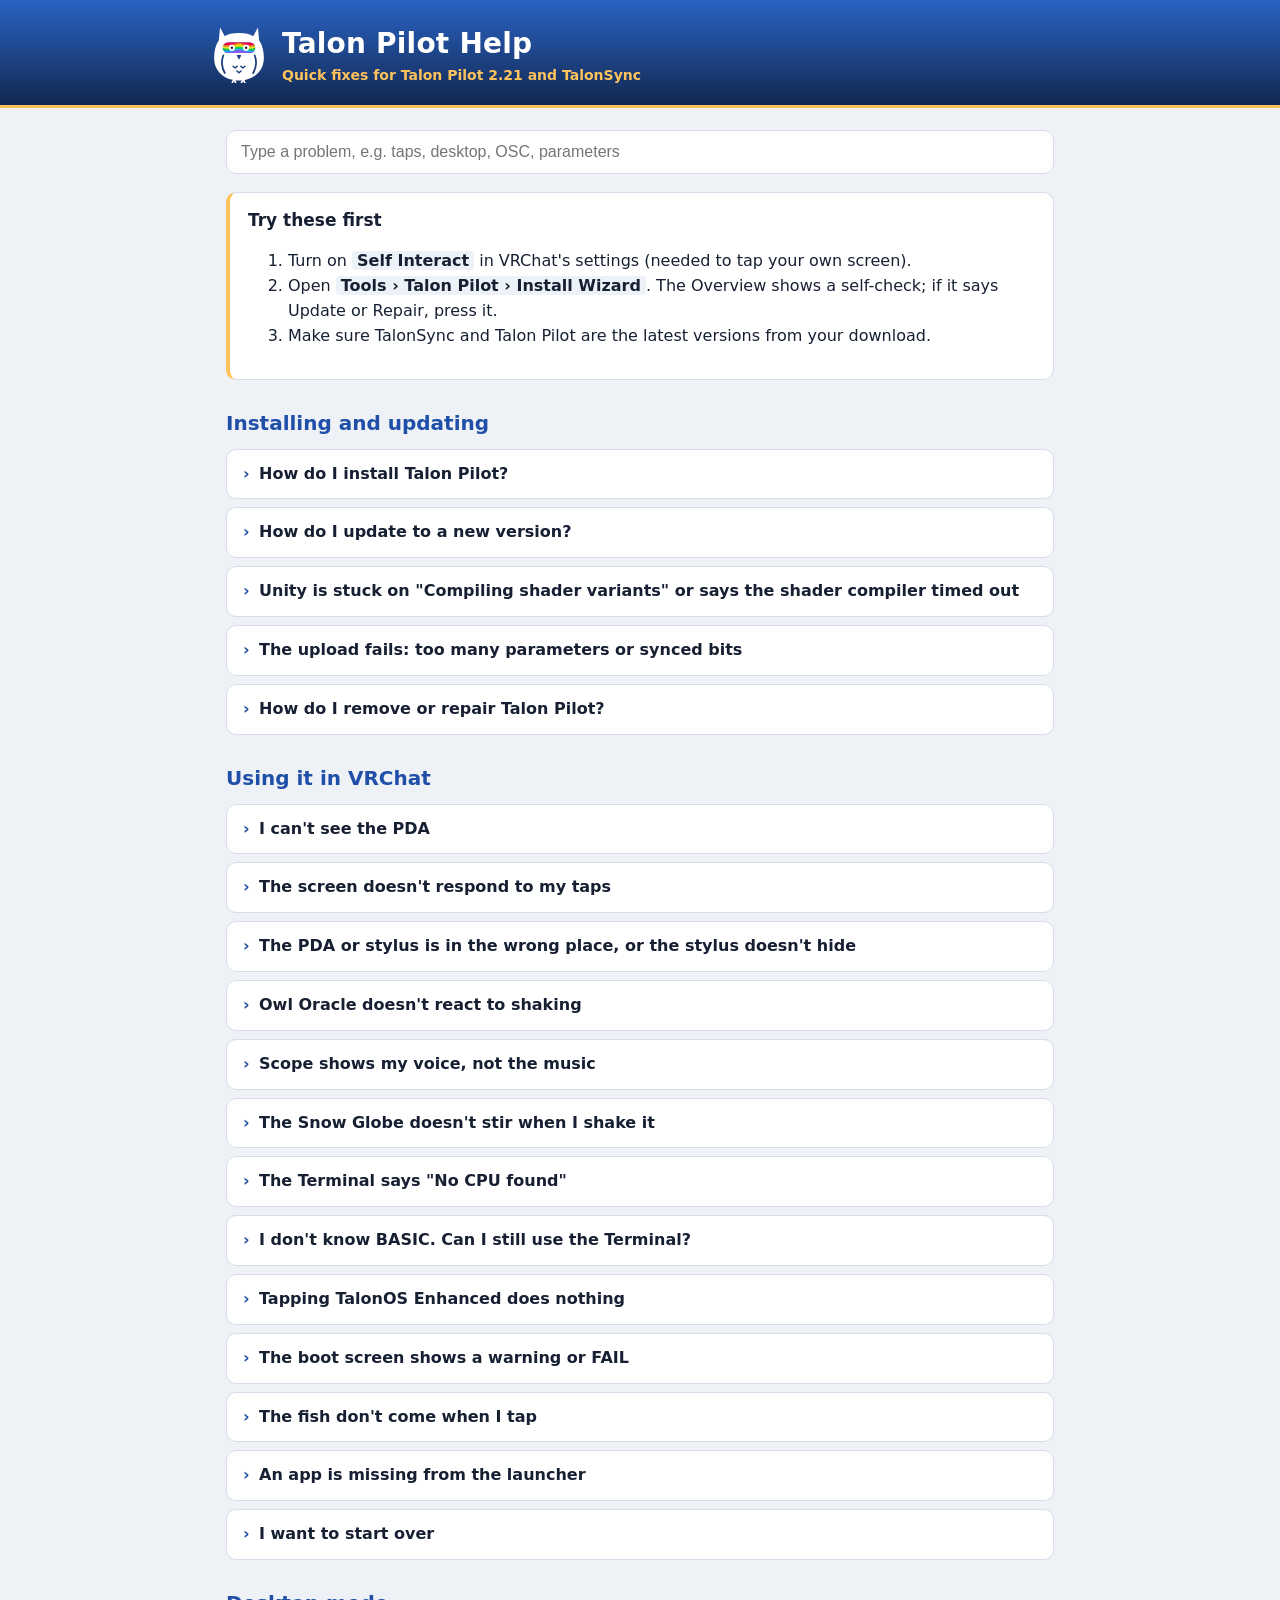
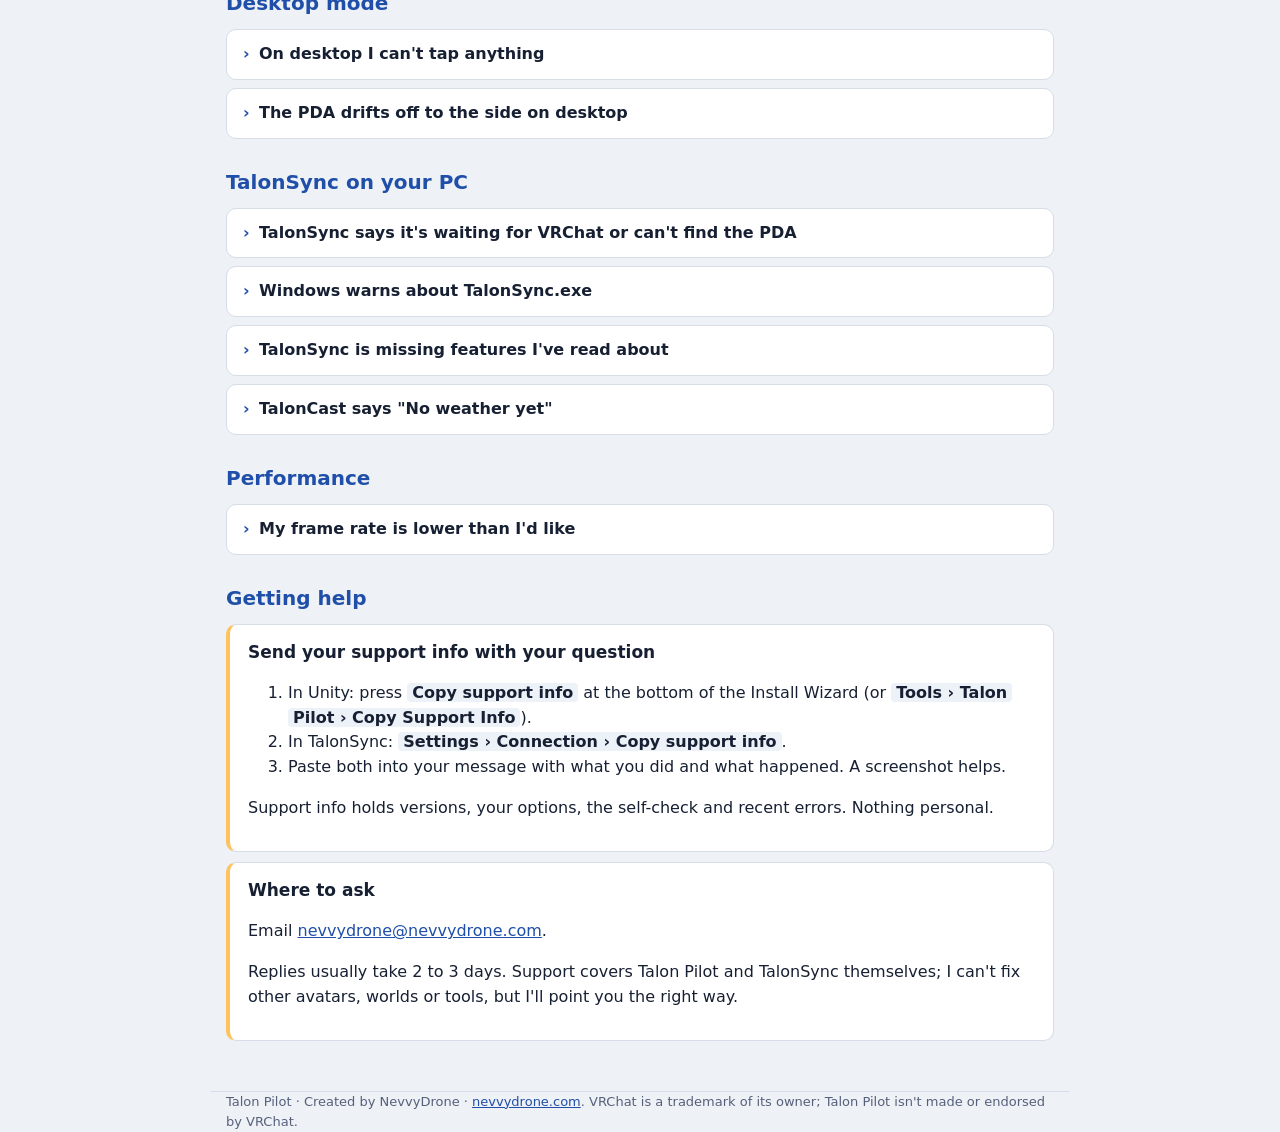
==== commit af4cc8ff: "TalonSync 1.14.1: TalonCast" ====
--- a/Documentation/Talon_Pilot_Help.html
+++ b/Documentation/Talon_Pilot_Help.html
@@ -45,7 +45,7 @@
 <body>
 <header><div class="wrap top">
   <svg viewBox="60 64 392 392" aria-hidden="true"><mask id="owlcut"> <rect x="0" y="0" width="512" height="512" fill="white"/> <rect x="146" y="176" width="220" height="70" rx="35" fill="black"/> <circle cx="208" cy="211" r="21" fill="white"/> <circle cx="304" cy="211" r="21" fill="white"/> <circle cx="208" cy="211" r="8" fill="black"/> <circle cx="304" cy="211" r="8" fill="black"/> <path d="M240 262 Q256 256 272 262 L256 292 Z" fill="black"/> <path d="M150 262 C 136 300 138 344 160 382" fill="none" stroke="black" stroke-width="12" stroke-linecap="round"/> <path d="M362 262 C 376 300 374 344 352 382" fill="none" stroke="black" stroke-width="12" stroke-linecap="round"/> <g fill="none" stroke="black" stroke-width="10" stroke-linecap="round" stroke-linejoin="round"> <path d="M216 336 l14 12 l14 -12"/><path d="M268 336 l14 12 l14 -12"/> <path d="M242 368 l14 12 l14 -12"/> </g> </mask> <g mask="url(#owlcut)" fill="currentColor"> <path d="M256 112 C 300 112 330 120 352 134 L 384 74 L 392 160 C 416 196 424 236 424 280 C 424 372 352 432 256 432 C 160 432 88 372 88 280 C 88 236 96 196 120 160 L 128 74 L 160 134 C 182 120 212 112 256 112 Z"/> <path d="M214 426 l -10 24 h 12 l 6 -14 l 6 14 h 12 l -10 -24 Z"/> <path d="M276 426 l -10 24 h 12 l 6 -14 l 6 14 h 12 l -10 -24 Z"/> </g> <clipPath id="visorclip"><rect x="146" y="176" width="220" height="70" rx="35"/></clipPath> <g clip-path="url(#visorclip)"><rect x="145.80" y="159.50" width="14.15" height="32.07" fill="#FF004D"/><rect x="145.80" y="191.17" width="14.15" height="12.07" fill="#FFA300"/><rect x="145.80" y="202.83" width="14.15" height="12.07" fill="#FFEC27"/><rect x="145.80" y="214.50" width="14.15" height="12.07" fill="#00E436"/><rect x="145.80" y="226.17" width="14.15" height="12.07" fill="#29ADFF"/><rect x="145.80" y="237.83" width="14.15" height="32.07" fill="#8E5CFF"/><rect x="159.55" y="163.00" width="14.15" height="32.07" fill="#FF004D"/><rect x="159.55" y="194.67" width="14.15" height="12.07" fill="#FFA300"/><rect x="159.55" y="206.33" width="14.15" height="12.07" fill="#FFEC27"/><rect x="159.55" y="218.00" width="14.15" height="12.07" fill="#00E436"/><rect x="159.55" y="229.67" width="14.15" height="12.07" fill="#29ADFF"/><rect x="159.55" y="241.33" width="14.15" height="32.07" fill="#8E5CFF"/><rect x="173.30" y="163.00" width="14.15" height="32.07" fill="#FF004D"/><rect x="173.30" y="194.67" width="14.15" height="12.07" fill="#FFA300"/><rect x="173.30" y="206.33" width="14.15" height="12.07" fill="#FFEC27"/><rect x="173.30" y="218.00" width="14.15" height="12.07" fill="#00E436"/><rect x="173.30" y="229.67" width="14.15" height="12.07" fill="#29ADFF"/><rect x="173.30" y="241.33" width="14.15" height="32.07" fill="#8E5CFF"/><rect x="187.05" y="163.00" width="14.15" height="32.07" fill="#FF004D"/><rect x="187.05" y="194.67" width="14.15" height="12.07" fill="#FFA300"/><rect x="187.05" y="206.33" width="14.15" height="12.07" fill="#FFEC27"/><rect x="187.05" y="218.00" width="14.15" height="12.07" fill="#00E436"/><rect x="187.05" y="229.67" width="14.15" height="12.07" fill="#29ADFF"/><rect x="187.05" y="241.33" width="14.15" height="32.07" fill="#8E5CFF"/><rect x="200.80" y="159.50" width="14.15" height="32.07" fill="#FF004D"/><rect x="200.80" y="191.17" width="14.15" height="12.07" fill="#FFA300"/><rect x="200.80" y="202.83" width="14.15" height="12.07" fill="#FFEC27"/><rect x="200.80" y="214.50" width="14.15" height="12.07" fill="#00E436"/><rect x="200.80" y="226.17" width="14.15" height="12.07" fill="#29ADFF"/><rect x="200.80" y="237.83" width="14.15" height="32.07" fill="#8E5CFF"/><rect x="214.55" y="156.00" width="14.15" height="32.07" fill="#FF004D"/><rect x="214.55" y="187.67" width="14.15" height="12.07" fill="#FFA300"/><rect x="214.55" y="199.33" width="14.15" height="12.07" fill="#FFEC27"/><rect x="214.55" y="211.00" width="14.15" height="12.07" fill="#00E436"/><rect x="214.55" y="222.67" width="14.15" height="12.07" fill="#29ADFF"/><rect x="214.55" y="234.33" width="14.15" height="32.07" fill="#8E5CFF"/><rect x="228.30" y="152.50" width="14.15" height="32.07" fill="#FF004D"/><rect x="228.30" y="184.17" width="14.15" height="12.07" fill="#FFA300"/><rect x="228.30" y="195.83" width="14.15" height="12.07" fill="#FFEC27"/><rect x="228.30" y="207.50" width="14.15" height="12.07" fill="#00E436"/><rect x="228.30" y="219.17" width="14.15" height="12.07" fill="#29ADFF"/><rect x="228.30" y="230.83" width="14.15" height="32.07" fill="#8E5CFF"/><rect x="242.05" y="149.00" width="14.15" height="32.07" fill="#FF004D"/><rect x="242.05" y="180.67" width="14.15" height="12.07" fill="#FFA300"/><rect x="242.05" y="192.33" width="14.15" height="12.07" fill="#FFEC27"/><rect x="242.05" y="204.00" width="14.15" height="12.07" fill="#00E436"/><rect x="242.05" y="215.67" width="14.15" height="12.07" fill="#29ADFF"/><rect x="242.05" y="227.33" width="14.15" height="32.07" fill="#8E5CFF"/><rect x="255.80" y="149.00" width="14.15" height="32.07" fill="#FF004D"/><rect x="255.80" y="180.67" width="14.15" height="12.07" fill="#FFA300"/><rect x="255.80" y="192.33" width="14.15" height="12.07" fill="#FFEC27"/><rect x="255.80" y="204.00" width="14.15" height="12.07" fill="#00E436"/><rect x="255.80" y="215.67" width="14.15" height="12.07" fill="#29ADFF"/><rect x="255.80" y="227.33" width="14.15" height="32.07" fill="#8E5CFF"/><rect x="269.55" y="152.50" width="14.15" height="32.07" fill="#FF004D"/><rect x="269.55" y="184.17" width="14.15" height="12.07" fill="#FFA300"/><rect x="269.55" y="195.83" width="14.15" height="12.07" fill="#FFEC27"/><rect x="269.55" y="207.50" width="14.15" height="12.07" fill="#00E436"/><rect x="269.55" y="219.17" width="14.15" height="12.07" fill="#29ADFF"/><rect x="269.55" y="230.83" width="14.15" height="32.07" fill="#8E5CFF"/><rect x="283.30" y="156.00" width="14.15" height="32.07" fill="#FF004D"/><rect x="283.30" y="187.67" width="14.15" height="12.07" fill="#FFA300"/><rect x="283.30" y="199.33" width="14.15" height="12.07" fill="#FFEC27"/><rect x="283.30" y="211.00" width="14.15" height="12.07" fill="#00E436"/><rect x="283.30" y="222.67" width="14.15" height="12.07" fill="#29ADFF"/><rect x="283.30" y="234.33" width="14.15" height="32.07" fill="#8E5CFF"/><rect x="297.05" y="159.50" width="14.15" height="32.07" fill="#FF004D"/><rect x="297.05" y="191.17" width="14.15" height="12.07" fill="#FFA300"/><rect x="297.05" y="202.83" width="14.15" height="12.07" fill="#FFEC27"/><rect x="297.05" y="214.50" width="14.15" height="12.07" fill="#00E436"/><rect x="297.05" y="226.17" width="14.15" height="12.07" fill="#29ADFF"/><rect x="297.05" y="237.83" width="14.15" height="32.07" fill="#8E5CFF"/><rect x="310.80" y="163.00" width="14.15" height="32.07" fill="#FF004D"/><rect x="310.80" y="194.67" width="14.15" height="12.07" fill="#FFA300"/><rect x="310.80" y="206.33" width="14.15" height="12.07" fill="#FFEC27"/><rect x="310.80" y="218.00" width="14.15" height="12.07" fill="#00E436"/><rect x="310.80" y="229.67" width="14.15" height="12.07" fill="#29ADFF"/><rect x="310.80" y="241.33" width="14.15" height="32.07" fill="#8E5CFF"/><rect x="324.55" y="163.00" width="14.15" height="32.07" fill="#FF004D"/><rect x="324.55" y="194.67" width="14.15" height="12.07" fill="#FFA300"/><rect x="324.55" y="206.33" width="14.15" height="12.07" fill="#FFEC27"/><rect x="324.55" y="218.00" width="14.15" height="12.07" fill="#00E436"/><rect x="324.55" y="229.67" width="14.15" height="12.07" fill="#29ADFF"/><rect x="324.55" y="241.33" width="14.15" height="32.07" fill="#8E5CFF"/><rect x="338.30" y="163.00" width="14.15" height="32.07" fill="#FF004D"/><rect x="338.30" y="194.67" width="14.15" height="12.07" fill="#FFA300"/><rect x="338.30" y="206.33" width="14.15" height="12.07" fill="#FFEC27"/><rect x="338.30" y="218.00" width="14.15" height="12.07" fill="#00E436"/><rect x="338.30" y="229.67" width="14.15" height="12.07" fill="#29ADFF"/><rect x="338.30" y="241.33" width="14.15" height="32.07" fill="#8E5CFF"/><rect x="352.05" y="159.50" width="14.15" height="32.07" fill="#FF004D"/><rect x="352.05" y="191.17" width="14.15" height="12.07" fill="#FFA300"/><rect x="352.05" y="202.83" width="14.15" height="12.07" fill="#FFEC27"/><rect x="352.05" y="214.50" width="14.15" height="12.07" fill="#00E436"/><rect x="352.05" y="226.17" width="14.15" height="12.07" fill="#29ADFF"/><rect x="352.05" y="237.83" width="14.15" height="32.07" fill="#8E5CFF"/></g> <circle cx="208" cy="211" r="21" fill="currentColor"/><circle cx="304" cy="211" r="21" fill="currentColor"/><circle cx="208" cy="211" r="8" fill="#1C1F26"/><circle cx="304" cy="211" r="8" fill="#1C1F26"/></svg>
-  <div><h1>Talon Pilot Help</h1><div class="sub">Quick fixes for Talon Pilot 2.20 and TalonSync</div></div>
+  <div><h1>Talon Pilot Help</h1><div class="sub">Quick fixes for Talon Pilot 2.21 and TalonSync</div></div>
 </div></header>
 <main class="wrap">
   <div class="search"><input id="q" type="search" placeholder="Type a problem, e.g. taps, desktop, OSC, parameters" aria-label="Search the help"></div>
@@ -72,7 +72,7 @@
     <p>If Unity reports a timeout: choose <b class="k">Tools › Talon Pilot › Allow Long Shader Compiles</b>, restart Unity and Unity Hub, then right-click <b class="k">Assets/TalonPilot</b> and choose <b class="k">Reimport</b>.</p>
   </div></details>
   <details><summary>The upload fails: too many parameters or synced bits</summary><div class="a">
-    <p>Talon Pilot uses 9 to 11 of VRChat's 256 synced bits. If your avatar is already near the limit, free a few bits from other toggles, or leave out <b class="k">Beam</b> and <b class="k">TalonStar</b> (Control Center › Apps &amp; Features › Apps on your PDA), which saves 2.</p>
+    <p>Talon Pilot uses 9 to 11 of VRChat's 256 synced bits. If your avatar is already near the limit, free a few bits from other toggles, or leave out <b class="k">Beam</b> and <b class="k">TalonCast</b> (Control Center › Apps &amp; Features › Apps on your PDA), which saves 2.</p>
     <p>If VRChat rejects the avatar for having too many parameters overall, leave out apps you don't use and turn off <b class="k">Save typed text</b> or <b class="k">Edit Calendar &amp; Contacts on the PDA</b> in Apps &amp; Features.</p>
   </div></details>
   <details><summary>How do I remove or repair Talon Pilot?</summary><div class="a">
@@ -143,8 +143,8 @@
   <details><summary>TalonSync is missing features I've read about</summary><div class="a">
     <p>You're probably running an older TalonSync.exe. Quit it from the tray and run <b class="k">Build TalonSync.bat</b> again. The version is shown under the TalonSync name.</p>
   </div></details>
-  <details><summary>TalonStar says "No weather yet"</summary><div class="a">
-    <p>Start TalonSync on your computer and choose your city on its TalonStar page.</p>
+  <details><summary>TalonCast says "No weather yet"</summary><div class="a">
+    <p>Start TalonSync on your computer and choose your city on its TalonCast page.</p>
   </div></details>
 
   <h2>Performance</h2>
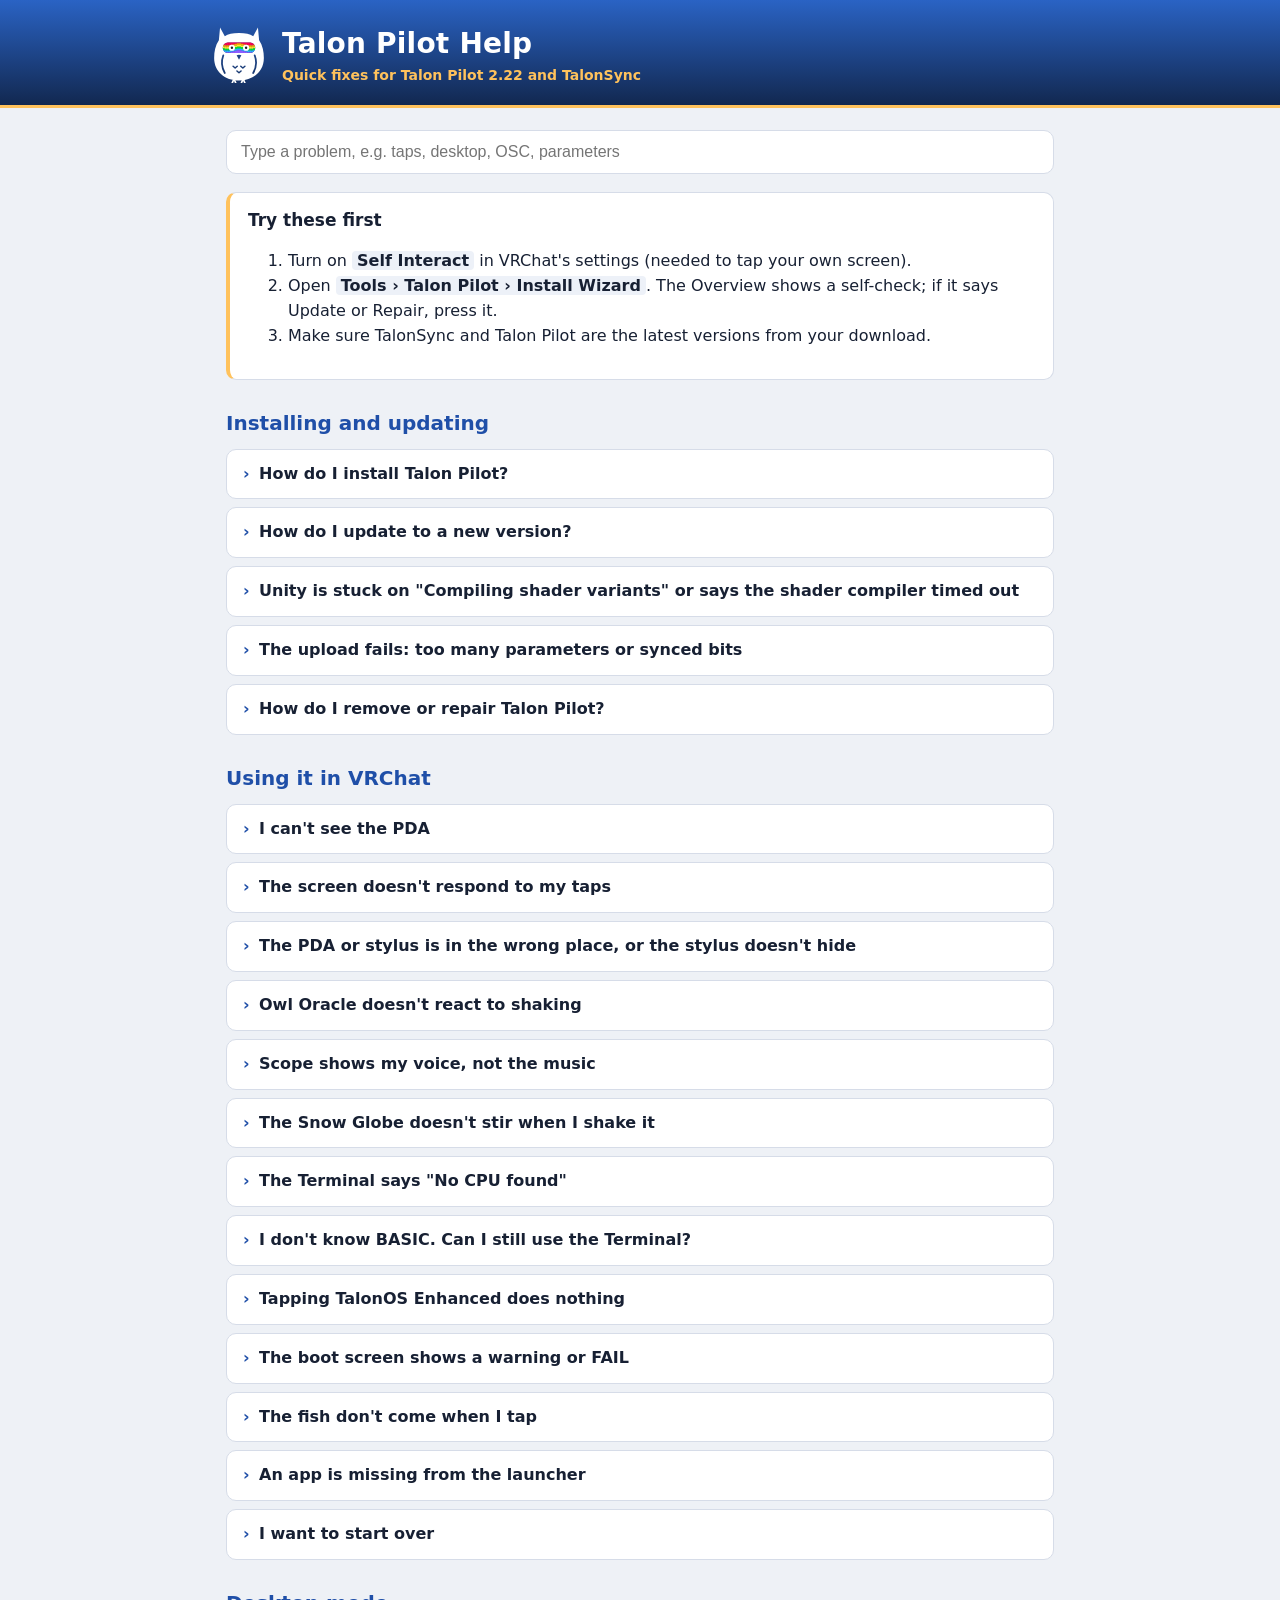
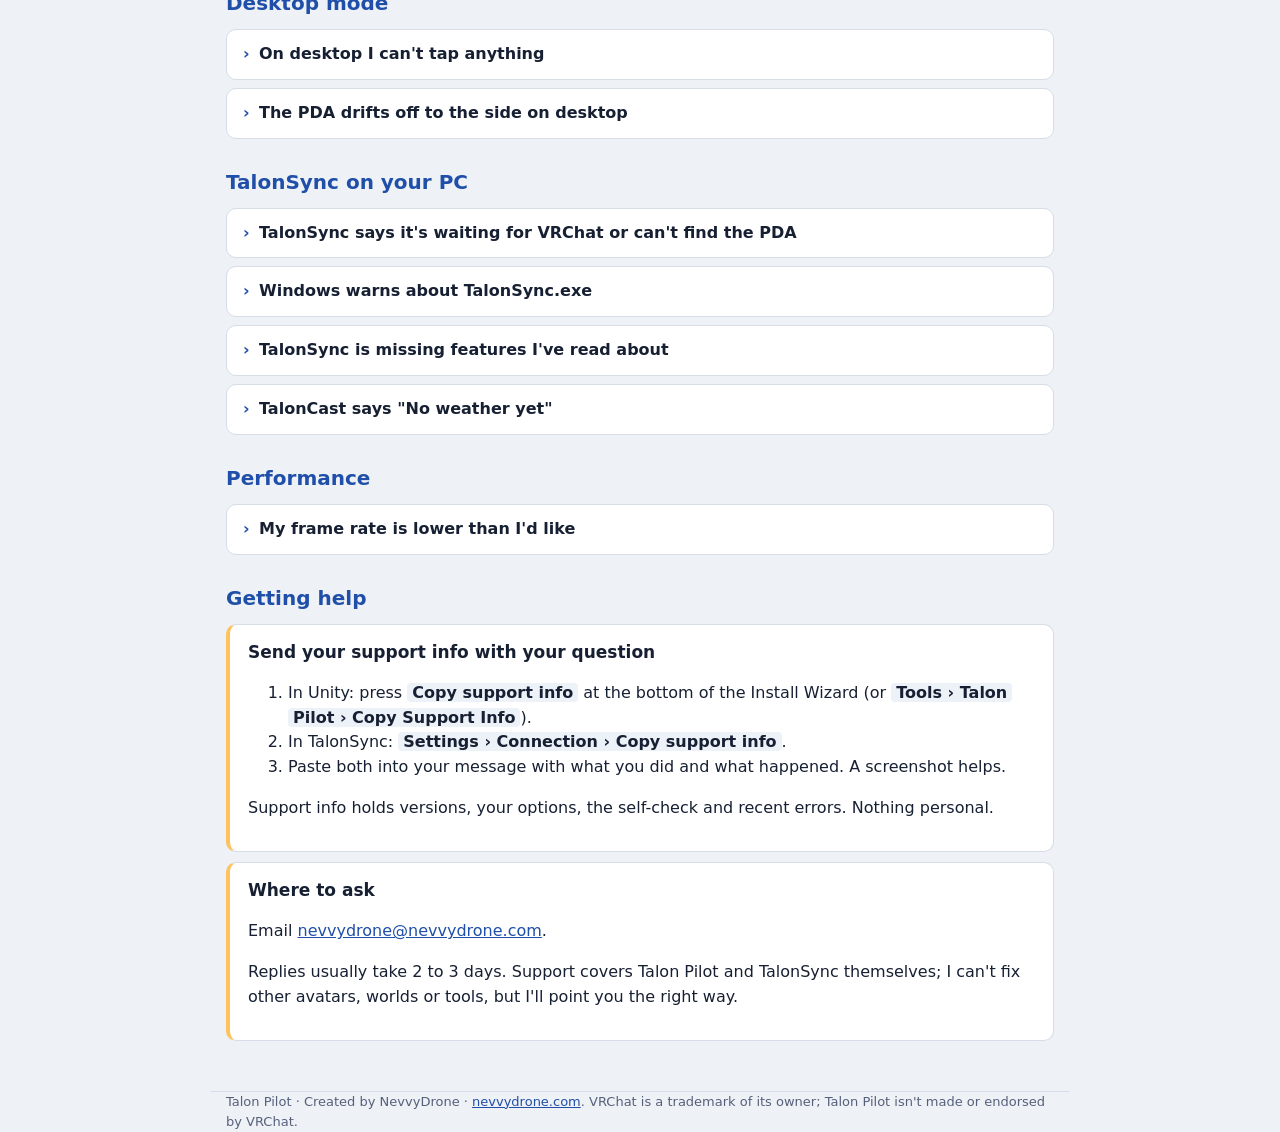
==== commit 09ec469f: "Docs for Talon Pilot 2.22.0" ====
--- a/Documentation/Talon_Pilot_Help.html
+++ b/Documentation/Talon_Pilot_Help.html
@@ -45,7 +45,7 @@
 <body>
 <header><div class="wrap top">
   <svg viewBox="60 64 392 392" aria-hidden="true"><mask id="owlcut"> <rect x="0" y="0" width="512" height="512" fill="white"/> <rect x="146" y="176" width="220" height="70" rx="35" fill="black"/> <circle cx="208" cy="211" r="21" fill="white"/> <circle cx="304" cy="211" r="21" fill="white"/> <circle cx="208" cy="211" r="8" fill="black"/> <circle cx="304" cy="211" r="8" fill="black"/> <path d="M240 262 Q256 256 272 262 L256 292 Z" fill="black"/> <path d="M150 262 C 136 300 138 344 160 382" fill="none" stroke="black" stroke-width="12" stroke-linecap="round"/> <path d="M362 262 C 376 300 374 344 352 382" fill="none" stroke="black" stroke-width="12" stroke-linecap="round"/> <g fill="none" stroke="black" stroke-width="10" stroke-linecap="round" stroke-linejoin="round"> <path d="M216 336 l14 12 l14 -12"/><path d="M268 336 l14 12 l14 -12"/> <path d="M242 368 l14 12 l14 -12"/> </g> </mask> <g mask="url(#owlcut)" fill="currentColor"> <path d="M256 112 C 300 112 330 120 352 134 L 384 74 L 392 160 C 416 196 424 236 424 280 C 424 372 352 432 256 432 C 160 432 88 372 88 280 C 88 236 96 196 120 160 L 128 74 L 160 134 C 182 120 212 112 256 112 Z"/> <path d="M214 426 l -10 24 h 12 l 6 -14 l 6 14 h 12 l -10 -24 Z"/> <path d="M276 426 l -10 24 h 12 l 6 -14 l 6 14 h 12 l -10 -24 Z"/> </g> <clipPath id="visorclip"><rect x="146" y="176" width="220" height="70" rx="35"/></clipPath> <g clip-path="url(#visorclip)"><rect x="145.80" y="159.50" width="14.15" height="32.07" fill="#FF004D"/><rect x="145.80" y="191.17" width="14.15" height="12.07" fill="#FFA300"/><rect x="145.80" y="202.83" width="14.15" height="12.07" fill="#FFEC27"/><rect x="145.80" y="214.50" width="14.15" height="12.07" fill="#00E436"/><rect x="145.80" y="226.17" width="14.15" height="12.07" fill="#29ADFF"/><rect x="145.80" y="237.83" width="14.15" height="32.07" fill="#8E5CFF"/><rect x="159.55" y="163.00" width="14.15" height="32.07" fill="#FF004D"/><rect x="159.55" y="194.67" width="14.15" height="12.07" fill="#FFA300"/><rect x="159.55" y="206.33" width="14.15" height="12.07" fill="#FFEC27"/><rect x="159.55" y="218.00" width="14.15" height="12.07" fill="#00E436"/><rect x="159.55" y="229.67" width="14.15" height="12.07" fill="#29ADFF"/><rect x="159.55" y="241.33" width="14.15" height="32.07" fill="#8E5CFF"/><rect x="173.30" y="163.00" width="14.15" height="32.07" fill="#FF004D"/><rect x="173.30" y="194.67" width="14.15" height="12.07" fill="#FFA300"/><rect x="173.30" y="206.33" width="14.15" height="12.07" fill="#FFEC27"/><rect x="173.30" y="218.00" width="14.15" height="12.07" fill="#00E436"/><rect x="173.30" y="229.67" width="14.15" height="12.07" fill="#29ADFF"/><rect x="173.30" y="241.33" width="14.15" height="32.07" fill="#8E5CFF"/><rect x="187.05" y="163.00" width="14.15" height="32.07" fill="#FF004D"/><rect x="187.05" y="194.67" width="14.15" height="12.07" fill="#FFA300"/><rect x="187.05" y="206.33" width="14.15" height="12.07" fill="#FFEC27"/><rect x="187.05" y="218.00" width="14.15" height="12.07" fill="#00E436"/><rect x="187.05" y="229.67" width="14.15" height="12.07" fill="#29ADFF"/><rect x="187.05" y="241.33" width="14.15" height="32.07" fill="#8E5CFF"/><rect x="200.80" y="159.50" width="14.15" height="32.07" fill="#FF004D"/><rect x="200.80" y="191.17" width="14.15" height="12.07" fill="#FFA300"/><rect x="200.80" y="202.83" width="14.15" height="12.07" fill="#FFEC27"/><rect x="200.80" y="214.50" width="14.15" height="12.07" fill="#00E436"/><rect x="200.80" y="226.17" width="14.15" height="12.07" fill="#29ADFF"/><rect x="200.80" y="237.83" width="14.15" height="32.07" fill="#8E5CFF"/><rect x="214.55" y="156.00" width="14.15" height="32.07" fill="#FF004D"/><rect x="214.55" y="187.67" width="14.15" height="12.07" fill="#FFA300"/><rect x="214.55" y="199.33" width="14.15" height="12.07" fill="#FFEC27"/><rect x="214.55" y="211.00" width="14.15" height="12.07" fill="#00E436"/><rect x="214.55" y="222.67" width="14.15" height="12.07" fill="#29ADFF"/><rect x="214.55" y="234.33" width="14.15" height="32.07" fill="#8E5CFF"/><rect x="228.30" y="152.50" width="14.15" height="32.07" fill="#FF004D"/><rect x="228.30" y="184.17" width="14.15" height="12.07" fill="#FFA300"/><rect x="228.30" y="195.83" width="14.15" height="12.07" fill="#FFEC27"/><rect x="228.30" y="207.50" width="14.15" height="12.07" fill="#00E436"/><rect x="228.30" y="219.17" width="14.15" height="12.07" fill="#29ADFF"/><rect x="228.30" y="230.83" width="14.15" height="32.07" fill="#8E5CFF"/><rect x="242.05" y="149.00" width="14.15" height="32.07" fill="#FF004D"/><rect x="242.05" y="180.67" width="14.15" height="12.07" fill="#FFA300"/><rect x="242.05" y="192.33" width="14.15" height="12.07" fill="#FFEC27"/><rect x="242.05" y="204.00" width="14.15" height="12.07" fill="#00E436"/><rect x="242.05" y="215.67" width="14.15" height="12.07" fill="#29ADFF"/><rect x="242.05" y="227.33" width="14.15" height="32.07" fill="#8E5CFF"/><rect x="255.80" y="149.00" width="14.15" height="32.07" fill="#FF004D"/><rect x="255.80" y="180.67" width="14.15" height="12.07" fill="#FFA300"/><rect x="255.80" y="192.33" width="14.15" height="12.07" fill="#FFEC27"/><rect x="255.80" y="204.00" width="14.15" height="12.07" fill="#00E436"/><rect x="255.80" y="215.67" width="14.15" height="12.07" fill="#29ADFF"/><rect x="255.80" y="227.33" width="14.15" height="32.07" fill="#8E5CFF"/><rect x="269.55" y="152.50" width="14.15" height="32.07" fill="#FF004D"/><rect x="269.55" y="184.17" width="14.15" height="12.07" fill="#FFA300"/><rect x="269.55" y="195.83" width="14.15" height="12.07" fill="#FFEC27"/><rect x="269.55" y="207.50" width="14.15" height="12.07" fill="#00E436"/><rect x="269.55" y="219.17" width="14.15" height="12.07" fill="#29ADFF"/><rect x="269.55" y="230.83" width="14.15" height="32.07" fill="#8E5CFF"/><rect x="283.30" y="156.00" width="14.15" height="32.07" fill="#FF004D"/><rect x="283.30" y="187.67" width="14.15" height="12.07" fill="#FFA300"/><rect x="283.30" y="199.33" width="14.15" height="12.07" fill="#FFEC27"/><rect x="283.30" y="211.00" width="14.15" height="12.07" fill="#00E436"/><rect x="283.30" y="222.67" width="14.15" height="12.07" fill="#29ADFF"/><rect x="283.30" y="234.33" width="14.15" height="32.07" fill="#8E5CFF"/><rect x="297.05" y="159.50" width="14.15" height="32.07" fill="#FF004D"/><rect x="297.05" y="191.17" width="14.15" height="12.07" fill="#FFA300"/><rect x="297.05" y="202.83" width="14.15" height="12.07" fill="#FFEC27"/><rect x="297.05" y="214.50" width="14.15" height="12.07" fill="#00E436"/><rect x="297.05" y="226.17" width="14.15" height="12.07" fill="#29ADFF"/><rect x="297.05" y="237.83" width="14.15" height="32.07" fill="#8E5CFF"/><rect x="310.80" y="163.00" width="14.15" height="32.07" fill="#FF004D"/><rect x="310.80" y="194.67" width="14.15" height="12.07" fill="#FFA300"/><rect x="310.80" y="206.33" width="14.15" height="12.07" fill="#FFEC27"/><rect x="310.80" y="218.00" width="14.15" height="12.07" fill="#00E436"/><rect x="310.80" y="229.67" width="14.15" height="12.07" fill="#29ADFF"/><rect x="310.80" y="241.33" width="14.15" height="32.07" fill="#8E5CFF"/><rect x="324.55" y="163.00" width="14.15" height="32.07" fill="#FF004D"/><rect x="324.55" y="194.67" width="14.15" height="12.07" fill="#FFA300"/><rect x="324.55" y="206.33" width="14.15" height="12.07" fill="#FFEC27"/><rect x="324.55" y="218.00" width="14.15" height="12.07" fill="#00E436"/><rect x="324.55" y="229.67" width="14.15" height="12.07" fill="#29ADFF"/><rect x="324.55" y="241.33" width="14.15" height="32.07" fill="#8E5CFF"/><rect x="338.30" y="163.00" width="14.15" height="32.07" fill="#FF004D"/><rect x="338.30" y="194.67" width="14.15" height="12.07" fill="#FFA300"/><rect x="338.30" y="206.33" width="14.15" height="12.07" fill="#FFEC27"/><rect x="338.30" y="218.00" width="14.15" height="12.07" fill="#00E436"/><rect x="338.30" y="229.67" width="14.15" height="12.07" fill="#29ADFF"/><rect x="338.30" y="241.33" width="14.15" height="32.07" fill="#8E5CFF"/><rect x="352.05" y="159.50" width="14.15" height="32.07" fill="#FF004D"/><rect x="352.05" y="191.17" width="14.15" height="12.07" fill="#FFA300"/><rect x="352.05" y="202.83" width="14.15" height="12.07" fill="#FFEC27"/><rect x="352.05" y="214.50" width="14.15" height="12.07" fill="#00E436"/><rect x="352.05" y="226.17" width="14.15" height="12.07" fill="#29ADFF"/><rect x="352.05" y="237.83" width="14.15" height="32.07" fill="#8E5CFF"/></g> <circle cx="208" cy="211" r="21" fill="currentColor"/><circle cx="304" cy="211" r="21" fill="currentColor"/><circle cx="208" cy="211" r="8" fill="#1C1F26"/><circle cx="304" cy="211" r="8" fill="#1C1F26"/></svg>
-  <div><h1>Talon Pilot Help</h1><div class="sub">Quick fixes for Talon Pilot 2.21 and TalonSync</div></div>
+  <div><h1>Talon Pilot Help</h1><div class="sub">Quick fixes for Talon Pilot 2.22 and TalonSync</div></div>
 </div></header>
 <main class="wrap">
   <div class="search"><input id="q" type="search" placeholder="Type a problem, e.g. taps, desktop, OSC, parameters" aria-label="Search the help"></div>
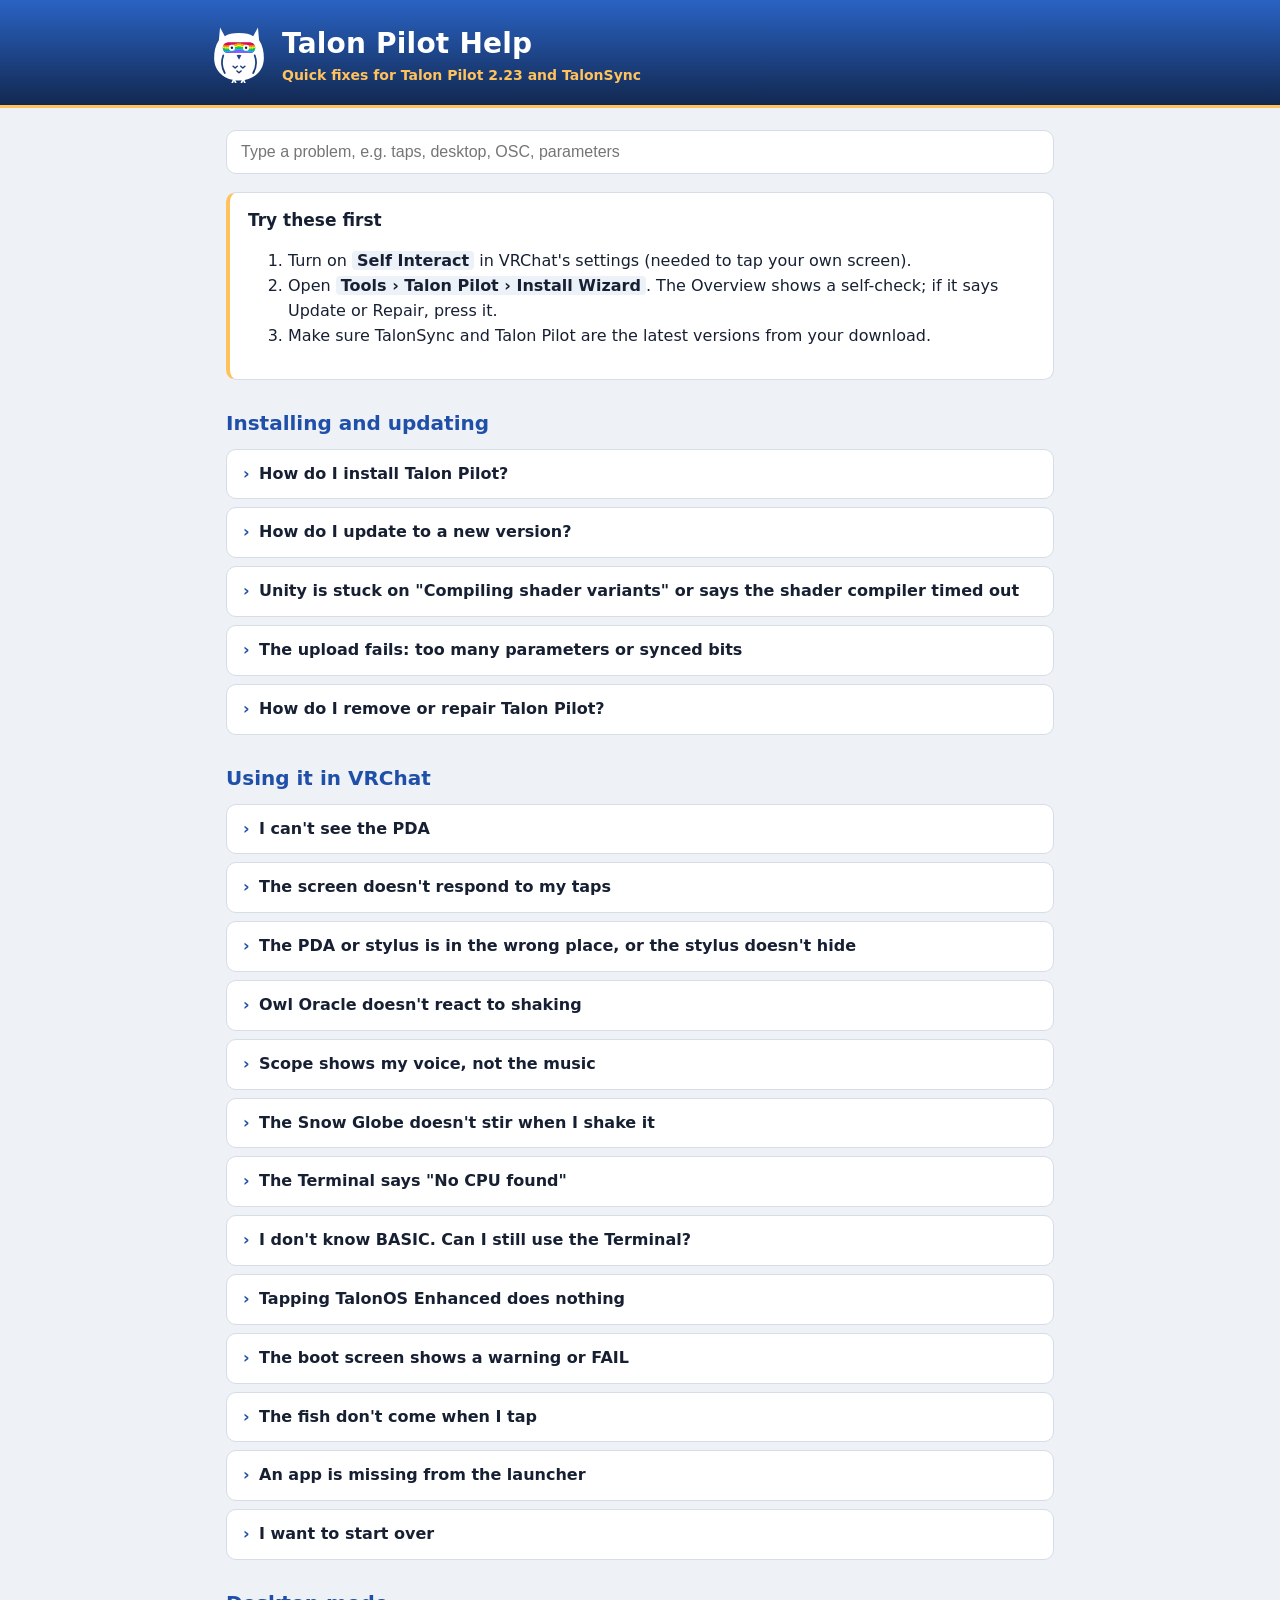
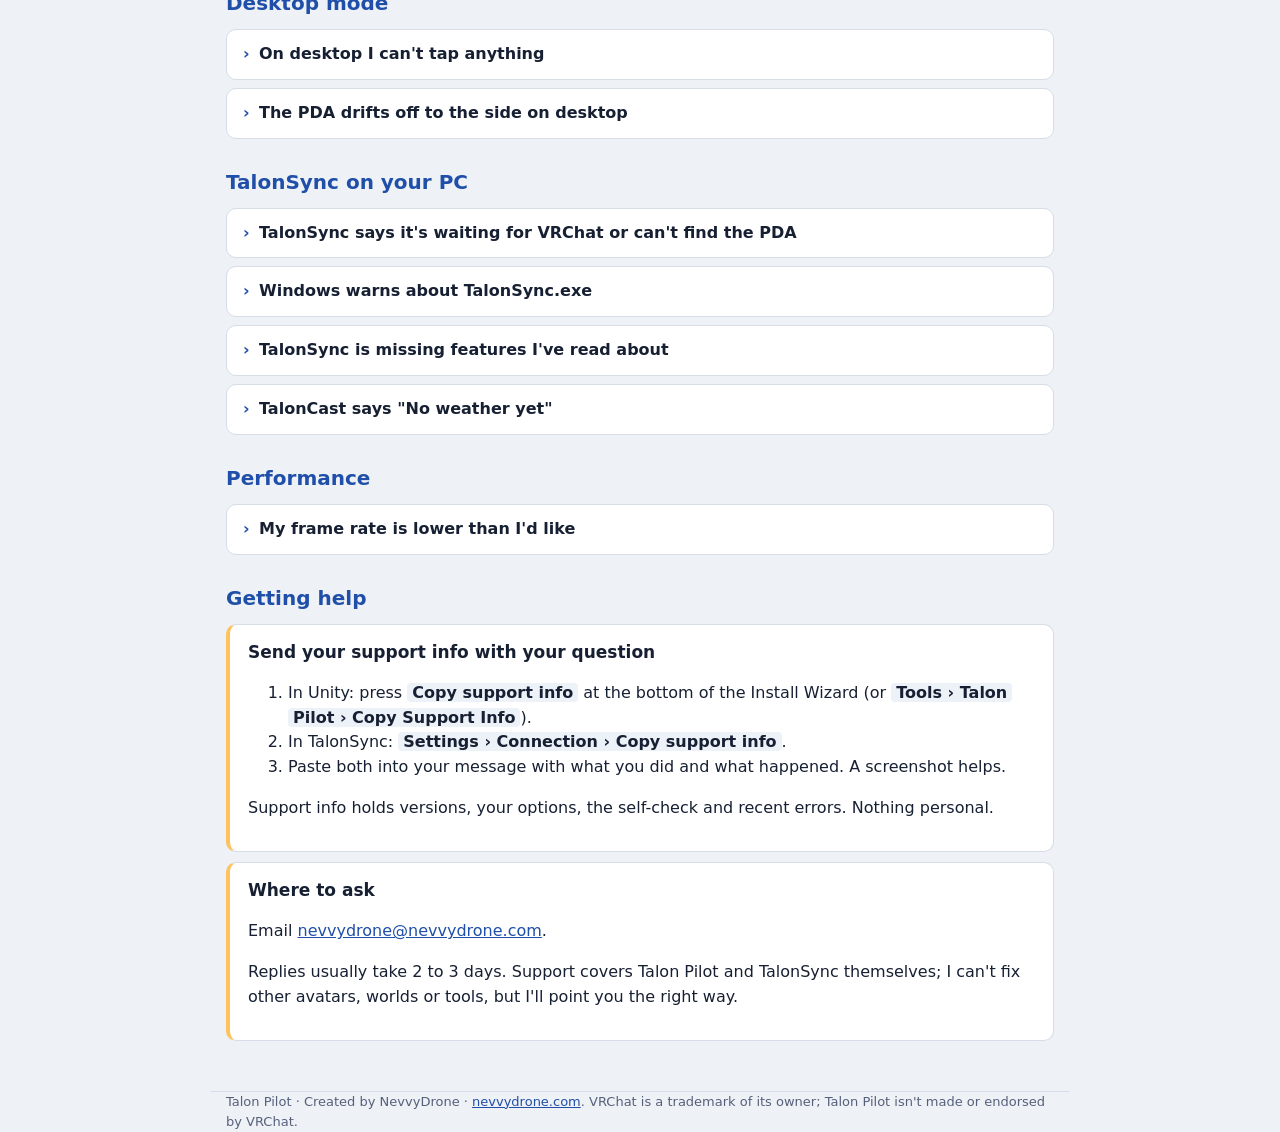
==== commit 2df4fe43: "TalonSync 1.14.4: Morning mist wallpaper" ====
--- a/Documentation/Talon_Pilot_Help.html
+++ b/Documentation/Talon_Pilot_Help.html
@@ -45,7 +45,7 @@
 <body>
 <header><div class="wrap top">
   <svg viewBox="60 64 392 392" aria-hidden="true"><mask id="owlcut"> <rect x="0" y="0" width="512" height="512" fill="white"/> <rect x="146" y="176" width="220" height="70" rx="35" fill="black"/> <circle cx="208" cy="211" r="21" fill="white"/> <circle cx="304" cy="211" r="21" fill="white"/> <circle cx="208" cy="211" r="8" fill="black"/> <circle cx="304" cy="211" r="8" fill="black"/> <path d="M240 262 Q256 256 272 262 L256 292 Z" fill="black"/> <path d="M150 262 C 136 300 138 344 160 382" fill="none" stroke="black" stroke-width="12" stroke-linecap="round"/> <path d="M362 262 C 376 300 374 344 352 382" fill="none" stroke="black" stroke-width="12" stroke-linecap="round"/> <g fill="none" stroke="black" stroke-width="10" stroke-linecap="round" stroke-linejoin="round"> <path d="M216 336 l14 12 l14 -12"/><path d="M268 336 l14 12 l14 -12"/> <path d="M242 368 l14 12 l14 -12"/> </g> </mask> <g mask="url(#owlcut)" fill="currentColor"> <path d="M256 112 C 300 112 330 120 352 134 L 384 74 L 392 160 C 416 196 424 236 424 280 C 424 372 352 432 256 432 C 160 432 88 372 88 280 C 88 236 96 196 120 160 L 128 74 L 160 134 C 182 120 212 112 256 112 Z"/> <path d="M214 426 l -10 24 h 12 l 6 -14 l 6 14 h 12 l -10 -24 Z"/> <path d="M276 426 l -10 24 h 12 l 6 -14 l 6 14 h 12 l -10 -24 Z"/> </g> <clipPath id="visorclip"><rect x="146" y="176" width="220" height="70" rx="35"/></clipPath> <g clip-path="url(#visorclip)"><rect x="145.80" y="159.50" width="14.15" height="32.07" fill="#FF004D"/><rect x="145.80" y="191.17" width="14.15" height="12.07" fill="#FFA300"/><rect x="145.80" y="202.83" width="14.15" height="12.07" fill="#FFEC27"/><rect x="145.80" y="214.50" width="14.15" height="12.07" fill="#00E436"/><rect x="145.80" y="226.17" width="14.15" height="12.07" fill="#29ADFF"/><rect x="145.80" y="237.83" width="14.15" height="32.07" fill="#8E5CFF"/><rect x="159.55" y="163.00" width="14.15" height="32.07" fill="#FF004D"/><rect x="159.55" y="194.67" width="14.15" height="12.07" fill="#FFA300"/><rect x="159.55" y="206.33" width="14.15" height="12.07" fill="#FFEC27"/><rect x="159.55" y="218.00" width="14.15" height="12.07" fill="#00E436"/><rect x="159.55" y="229.67" width="14.15" height="12.07" fill="#29ADFF"/><rect x="159.55" y="241.33" width="14.15" height="32.07" fill="#8E5CFF"/><rect x="173.30" y="163.00" width="14.15" height="32.07" fill="#FF004D"/><rect x="173.30" y="194.67" width="14.15" height="12.07" fill="#FFA300"/><rect x="173.30" y="206.33" width="14.15" height="12.07" fill="#FFEC27"/><rect x="173.30" y="218.00" width="14.15" height="12.07" fill="#00E436"/><rect x="173.30" y="229.67" width="14.15" height="12.07" fill="#29ADFF"/><rect x="173.30" y="241.33" width="14.15" height="32.07" fill="#8E5CFF"/><rect x="187.05" y="163.00" width="14.15" height="32.07" fill="#FF004D"/><rect x="187.05" y="194.67" width="14.15" height="12.07" fill="#FFA300"/><rect x="187.05" y="206.33" width="14.15" height="12.07" fill="#FFEC27"/><rect x="187.05" y="218.00" width="14.15" height="12.07" fill="#00E436"/><rect x="187.05" y="229.67" width="14.15" height="12.07" fill="#29ADFF"/><rect x="187.05" y="241.33" width="14.15" height="32.07" fill="#8E5CFF"/><rect x="200.80" y="159.50" width="14.15" height="32.07" fill="#FF004D"/><rect x="200.80" y="191.17" width="14.15" height="12.07" fill="#FFA300"/><rect x="200.80" y="202.83" width="14.15" height="12.07" fill="#FFEC27"/><rect x="200.80" y="214.50" width="14.15" height="12.07" fill="#00E436"/><rect x="200.80" y="226.17" width="14.15" height="12.07" fill="#29ADFF"/><rect x="200.80" y="237.83" width="14.15" height="32.07" fill="#8E5CFF"/><rect x="214.55" y="156.00" width="14.15" height="32.07" fill="#FF004D"/><rect x="214.55" y="187.67" width="14.15" height="12.07" fill="#FFA300"/><rect x="214.55" y="199.33" width="14.15" height="12.07" fill="#FFEC27"/><rect x="214.55" y="211.00" width="14.15" height="12.07" fill="#00E436"/><rect x="214.55" y="222.67" width="14.15" height="12.07" fill="#29ADFF"/><rect x="214.55" y="234.33" width="14.15" height="32.07" fill="#8E5CFF"/><rect x="228.30" y="152.50" width="14.15" height="32.07" fill="#FF004D"/><rect x="228.30" y="184.17" width="14.15" height="12.07" fill="#FFA300"/><rect x="228.30" y="195.83" width="14.15" height="12.07" fill="#FFEC27"/><rect x="228.30" y="207.50" width="14.15" height="12.07" fill="#00E436"/><rect x="228.30" y="219.17" width="14.15" height="12.07" fill="#29ADFF"/><rect x="228.30" y="230.83" width="14.15" height="32.07" fill="#8E5CFF"/><rect x="242.05" y="149.00" width="14.15" height="32.07" fill="#FF004D"/><rect x="242.05" y="180.67" width="14.15" height="12.07" fill="#FFA300"/><rect x="242.05" y="192.33" width="14.15" height="12.07" fill="#FFEC27"/><rect x="242.05" y="204.00" width="14.15" height="12.07" fill="#00E436"/><rect x="242.05" y="215.67" width="14.15" height="12.07" fill="#29ADFF"/><rect x="242.05" y="227.33" width="14.15" height="32.07" fill="#8E5CFF"/><rect x="255.80" y="149.00" width="14.15" height="32.07" fill="#FF004D"/><rect x="255.80" y="180.67" width="14.15" height="12.07" fill="#FFA300"/><rect x="255.80" y="192.33" width="14.15" height="12.07" fill="#FFEC27"/><rect x="255.80" y="204.00" width="14.15" height="12.07" fill="#00E436"/><rect x="255.80" y="215.67" width="14.15" height="12.07" fill="#29ADFF"/><rect x="255.80" y="227.33" width="14.15" height="32.07" fill="#8E5CFF"/><rect x="269.55" y="152.50" width="14.15" height="32.07" fill="#FF004D"/><rect x="269.55" y="184.17" width="14.15" height="12.07" fill="#FFA300"/><rect x="269.55" y="195.83" width="14.15" height="12.07" fill="#FFEC27"/><rect x="269.55" y="207.50" width="14.15" height="12.07" fill="#00E436"/><rect x="269.55" y="219.17" width="14.15" height="12.07" fill="#29ADFF"/><rect x="269.55" y="230.83" width="14.15" height="32.07" fill="#8E5CFF"/><rect x="283.30" y="156.00" width="14.15" height="32.07" fill="#FF004D"/><rect x="283.30" y="187.67" width="14.15" height="12.07" fill="#FFA300"/><rect x="283.30" y="199.33" width="14.15" height="12.07" fill="#FFEC27"/><rect x="283.30" y="211.00" width="14.15" height="12.07" fill="#00E436"/><rect x="283.30" y="222.67" width="14.15" height="12.07" fill="#29ADFF"/><rect x="283.30" y="234.33" width="14.15" height="32.07" fill="#8E5CFF"/><rect x="297.05" y="159.50" width="14.15" height="32.07" fill="#FF004D"/><rect x="297.05" y="191.17" width="14.15" height="12.07" fill="#FFA300"/><rect x="297.05" y="202.83" width="14.15" height="12.07" fill="#FFEC27"/><rect x="297.05" y="214.50" width="14.15" height="12.07" fill="#00E436"/><rect x="297.05" y="226.17" width="14.15" height="12.07" fill="#29ADFF"/><rect x="297.05" y="237.83" width="14.15" height="32.07" fill="#8E5CFF"/><rect x="310.80" y="163.00" width="14.15" height="32.07" fill="#FF004D"/><rect x="310.80" y="194.67" width="14.15" height="12.07" fill="#FFA300"/><rect x="310.80" y="206.33" width="14.15" height="12.07" fill="#FFEC27"/><rect x="310.80" y="218.00" width="14.15" height="12.07" fill="#00E436"/><rect x="310.80" y="229.67" width="14.15" height="12.07" fill="#29ADFF"/><rect x="310.80" y="241.33" width="14.15" height="32.07" fill="#8E5CFF"/><rect x="324.55" y="163.00" width="14.15" height="32.07" fill="#FF004D"/><rect x="324.55" y="194.67" width="14.15" height="12.07" fill="#FFA300"/><rect x="324.55" y="206.33" width="14.15" height="12.07" fill="#FFEC27"/><rect x="324.55" y="218.00" width="14.15" height="12.07" fill="#00E436"/><rect x="324.55" y="229.67" width="14.15" height="12.07" fill="#29ADFF"/><rect x="324.55" y="241.33" width="14.15" height="32.07" fill="#8E5CFF"/><rect x="338.30" y="163.00" width="14.15" height="32.07" fill="#FF004D"/><rect x="338.30" y="194.67" width="14.15" height="12.07" fill="#FFA300"/><rect x="338.30" y="206.33" width="14.15" height="12.07" fill="#FFEC27"/><rect x="338.30" y="218.00" width="14.15" height="12.07" fill="#00E436"/><rect x="338.30" y="229.67" width="14.15" height="12.07" fill="#29ADFF"/><rect x="338.30" y="241.33" width="14.15" height="32.07" fill="#8E5CFF"/><rect x="352.05" y="159.50" width="14.15" height="32.07" fill="#FF004D"/><rect x="352.05" y="191.17" width="14.15" height="12.07" fill="#FFA300"/><rect x="352.05" y="202.83" width="14.15" height="12.07" fill="#FFEC27"/><rect x="352.05" y="214.50" width="14.15" height="12.07" fill="#00E436"/><rect x="352.05" y="226.17" width="14.15" height="12.07" fill="#29ADFF"/><rect x="352.05" y="237.83" width="14.15" height="32.07" fill="#8E5CFF"/></g> <circle cx="208" cy="211" r="21" fill="currentColor"/><circle cx="304" cy="211" r="21" fill="currentColor"/><circle cx="208" cy="211" r="8" fill="#1C1F26"/><circle cx="304" cy="211" r="8" fill="#1C1F26"/></svg>
-  <div><h1>Talon Pilot Help</h1><div class="sub">Quick fixes for Talon Pilot 2.22 and TalonSync</div></div>
+  <div><h1>Talon Pilot Help</h1><div class="sub">Quick fixes for Talon Pilot 2.23 and TalonSync</div></div>
 </div></header>
 <main class="wrap">
   <div class="search"><input id="q" type="search" placeholder="Type a problem, e.g. taps, desktop, OSC, parameters" aria-label="Search the help"></div>
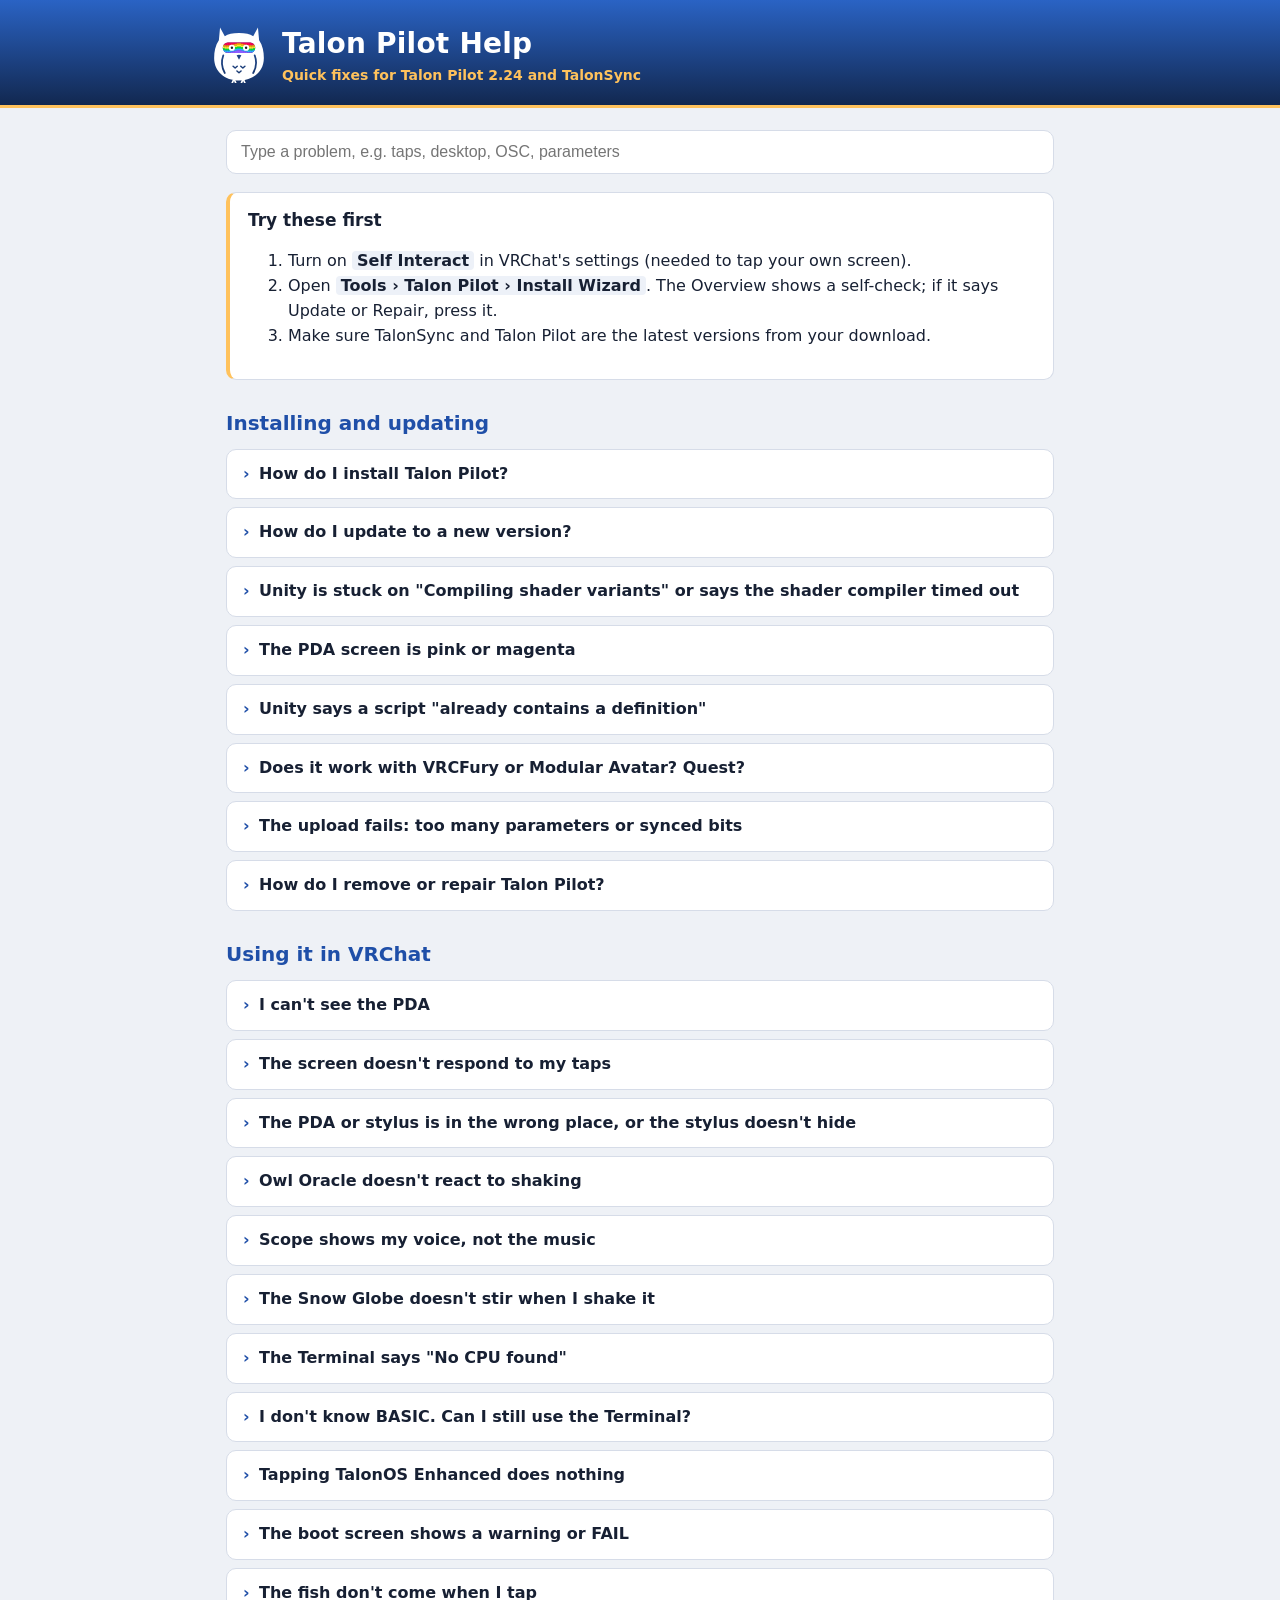
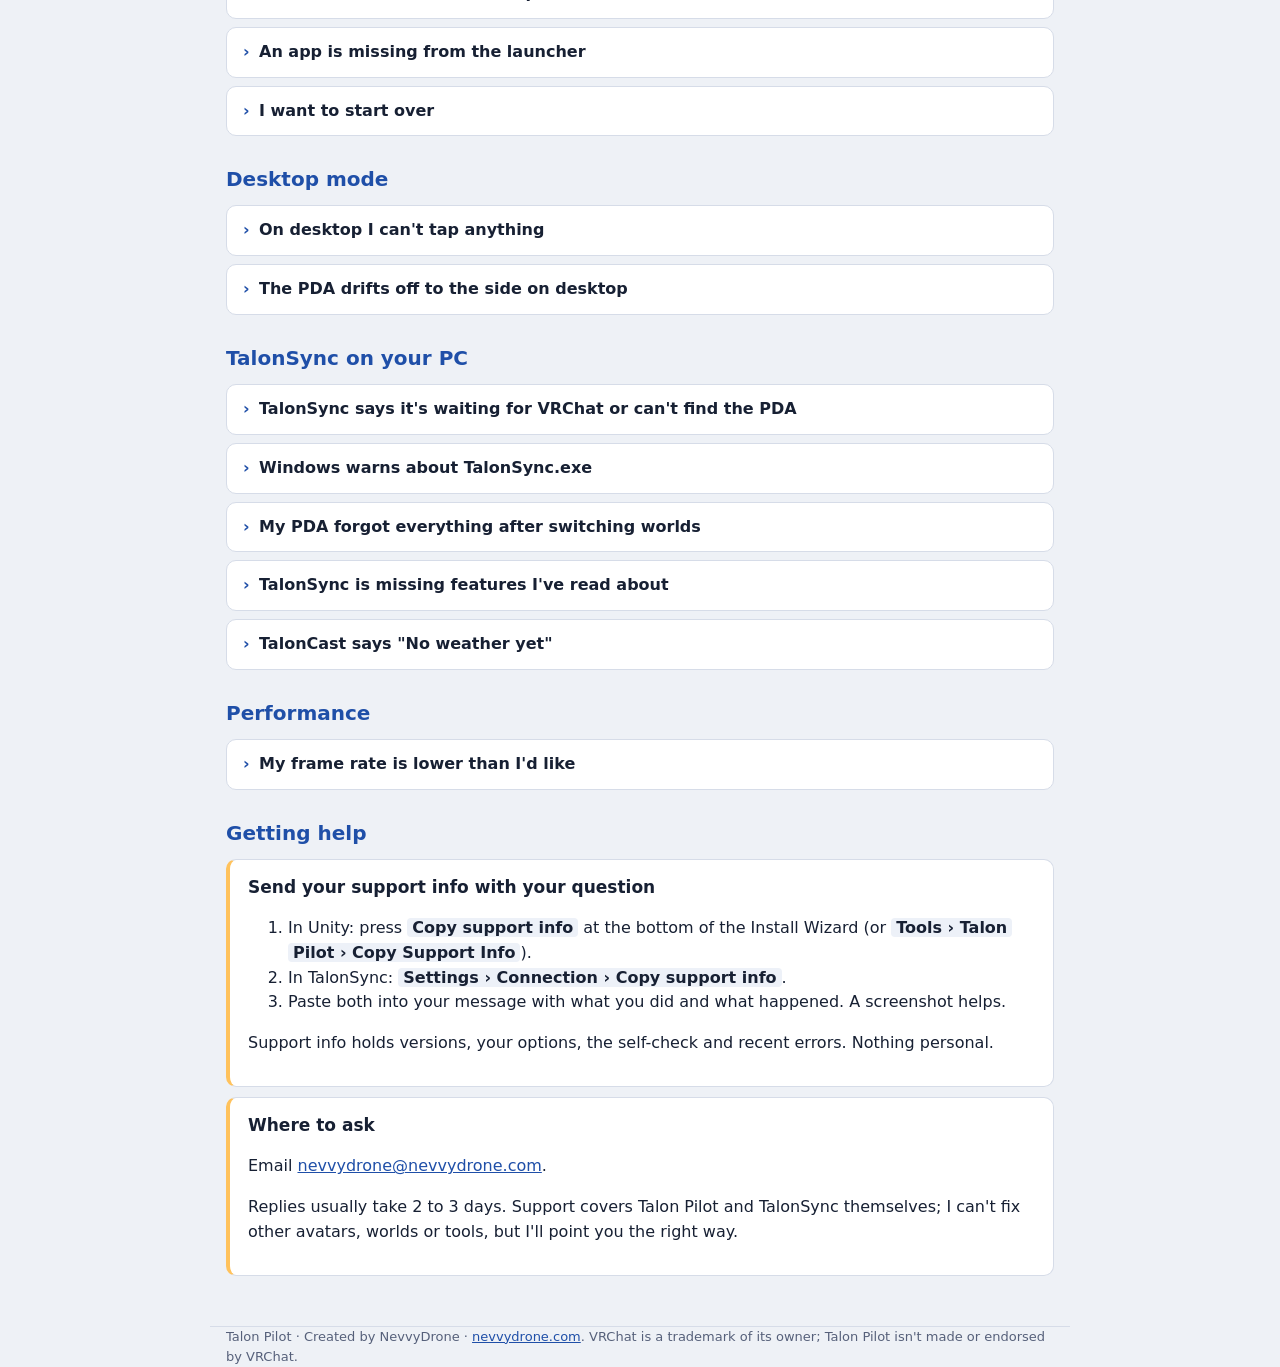
==== commit 47312ed7: "TalonSync 1.15.0: Live backup - Live backup (talonsync/mirror.py): keeps a copy of every saved PDA v" ====
--- a/Documentation/Talon_Pilot_Help.html
+++ b/Documentation/Talon_Pilot_Help.html
@@ -45,7 +45,7 @@
 <body>
 <header><div class="wrap top">
   <svg viewBox="60 64 392 392" aria-hidden="true"><mask id="owlcut"> <rect x="0" y="0" width="512" height="512" fill="white"/> <rect x="146" y="176" width="220" height="70" rx="35" fill="black"/> <circle cx="208" cy="211" r="21" fill="white"/> <circle cx="304" cy="211" r="21" fill="white"/> <circle cx="208" cy="211" r="8" fill="black"/> <circle cx="304" cy="211" r="8" fill="black"/> <path d="M240 262 Q256 256 272 262 L256 292 Z" fill="black"/> <path d="M150 262 C 136 300 138 344 160 382" fill="none" stroke="black" stroke-width="12" stroke-linecap="round"/> <path d="M362 262 C 376 300 374 344 352 382" fill="none" stroke="black" stroke-width="12" stroke-linecap="round"/> <g fill="none" stroke="black" stroke-width="10" stroke-linecap="round" stroke-linejoin="round"> <path d="M216 336 l14 12 l14 -12"/><path d="M268 336 l14 12 l14 -12"/> <path d="M242 368 l14 12 l14 -12"/> </g> </mask> <g mask="url(#owlcut)" fill="currentColor"> <path d="M256 112 C 300 112 330 120 352 134 L 384 74 L 392 160 C 416 196 424 236 424 280 C 424 372 352 432 256 432 C 160 432 88 372 88 280 C 88 236 96 196 120 160 L 128 74 L 160 134 C 182 120 212 112 256 112 Z"/> <path d="M214 426 l -10 24 h 12 l 6 -14 l 6 14 h 12 l -10 -24 Z"/> <path d="M276 426 l -10 24 h 12 l 6 -14 l 6 14 h 12 l -10 -24 Z"/> </g> <clipPath id="visorclip"><rect x="146" y="176" width="220" height="70" rx="35"/></clipPath> <g clip-path="url(#visorclip)"><rect x="145.80" y="159.50" width="14.15" height="32.07" fill="#FF004D"/><rect x="145.80" y="191.17" width="14.15" height="12.07" fill="#FFA300"/><rect x="145.80" y="202.83" width="14.15" height="12.07" fill="#FFEC27"/><rect x="145.80" y="214.50" width="14.15" height="12.07" fill="#00E436"/><rect x="145.80" y="226.17" width="14.15" height="12.07" fill="#29ADFF"/><rect x="145.80" y="237.83" width="14.15" height="32.07" fill="#8E5CFF"/><rect x="159.55" y="163.00" width="14.15" height="32.07" fill="#FF004D"/><rect x="159.55" y="194.67" width="14.15" height="12.07" fill="#FFA300"/><rect x="159.55" y="206.33" width="14.15" height="12.07" fill="#FFEC27"/><rect x="159.55" y="218.00" width="14.15" height="12.07" fill="#00E436"/><rect x="159.55" y="229.67" width="14.15" height="12.07" fill="#29ADFF"/><rect x="159.55" y="241.33" width="14.15" height="32.07" fill="#8E5CFF"/><rect x="173.30" y="163.00" width="14.15" height="32.07" fill="#FF004D"/><rect x="173.30" y="194.67" width="14.15" height="12.07" fill="#FFA300"/><rect x="173.30" y="206.33" width="14.15" height="12.07" fill="#FFEC27"/><rect x="173.30" y="218.00" width="14.15" height="12.07" fill="#00E436"/><rect x="173.30" y="229.67" width="14.15" height="12.07" fill="#29ADFF"/><rect x="173.30" y="241.33" width="14.15" height="32.07" fill="#8E5CFF"/><rect x="187.05" y="163.00" width="14.15" height="32.07" fill="#FF004D"/><rect x="187.05" y="194.67" width="14.15" height="12.07" fill="#FFA300"/><rect x="187.05" y="206.33" width="14.15" height="12.07" fill="#FFEC27"/><rect x="187.05" y="218.00" width="14.15" height="12.07" fill="#00E436"/><rect x="187.05" y="229.67" width="14.15" height="12.07" fill="#29ADFF"/><rect x="187.05" y="241.33" width="14.15" height="32.07" fill="#8E5CFF"/><rect x="200.80" y="159.50" width="14.15" height="32.07" fill="#FF004D"/><rect x="200.80" y="191.17" width="14.15" height="12.07" fill="#FFA300"/><rect x="200.80" y="202.83" width="14.15" height="12.07" fill="#FFEC27"/><rect x="200.80" y="214.50" width="14.15" height="12.07" fill="#00E436"/><rect x="200.80" y="226.17" width="14.15" height="12.07" fill="#29ADFF"/><rect x="200.80" y="237.83" width="14.15" height="32.07" fill="#8E5CFF"/><rect x="214.55" y="156.00" width="14.15" height="32.07" fill="#FF004D"/><rect x="214.55" y="187.67" width="14.15" height="12.07" fill="#FFA300"/><rect x="214.55" y="199.33" width="14.15" height="12.07" fill="#FFEC27"/><rect x="214.55" y="211.00" width="14.15" height="12.07" fill="#00E436"/><rect x="214.55" y="222.67" width="14.15" height="12.07" fill="#29ADFF"/><rect x="214.55" y="234.33" width="14.15" height="32.07" fill="#8E5CFF"/><rect x="228.30" y="152.50" width="14.15" height="32.07" fill="#FF004D"/><rect x="228.30" y="184.17" width="14.15" height="12.07" fill="#FFA300"/><rect x="228.30" y="195.83" width="14.15" height="12.07" fill="#FFEC27"/><rect x="228.30" y="207.50" width="14.15" height="12.07" fill="#00E436"/><rect x="228.30" y="219.17" width="14.15" height="12.07" fill="#29ADFF"/><rect x="228.30" y="230.83" width="14.15" height="32.07" fill="#8E5CFF"/><rect x="242.05" y="149.00" width="14.15" height="32.07" fill="#FF004D"/><rect x="242.05" y="180.67" width="14.15" height="12.07" fill="#FFA300"/><rect x="242.05" y="192.33" width="14.15" height="12.07" fill="#FFEC27"/><rect x="242.05" y="204.00" width="14.15" height="12.07" fill="#00E436"/><rect x="242.05" y="215.67" width="14.15" height="12.07" fill="#29ADFF"/><rect x="242.05" y="227.33" width="14.15" height="32.07" fill="#8E5CFF"/><rect x="255.80" y="149.00" width="14.15" height="32.07" fill="#FF004D"/><rect x="255.80" y="180.67" width="14.15" height="12.07" fill="#FFA300"/><rect x="255.80" y="192.33" width="14.15" height="12.07" fill="#FFEC27"/><rect x="255.80" y="204.00" width="14.15" height="12.07" fill="#00E436"/><rect x="255.80" y="215.67" width="14.15" height="12.07" fill="#29ADFF"/><rect x="255.80" y="227.33" width="14.15" height="32.07" fill="#8E5CFF"/><rect x="269.55" y="152.50" width="14.15" height="32.07" fill="#FF004D"/><rect x="269.55" y="184.17" width="14.15" height="12.07" fill="#FFA300"/><rect x="269.55" y="195.83" width="14.15" height="12.07" fill="#FFEC27"/><rect x="269.55" y="207.50" width="14.15" height="12.07" fill="#00E436"/><rect x="269.55" y="219.17" width="14.15" height="12.07" fill="#29ADFF"/><rect x="269.55" y="230.83" width="14.15" height="32.07" fill="#8E5CFF"/><rect x="283.30" y="156.00" width="14.15" height="32.07" fill="#FF004D"/><rect x="283.30" y="187.67" width="14.15" height="12.07" fill="#FFA300"/><rect x="283.30" y="199.33" width="14.15" height="12.07" fill="#FFEC27"/><rect x="283.30" y="211.00" width="14.15" height="12.07" fill="#00E436"/><rect x="283.30" y="222.67" width="14.15" height="12.07" fill="#29ADFF"/><rect x="283.30" y="234.33" width="14.15" height="32.07" fill="#8E5CFF"/><rect x="297.05" y="159.50" width="14.15" height="32.07" fill="#FF004D"/><rect x="297.05" y="191.17" width="14.15" height="12.07" fill="#FFA300"/><rect x="297.05" y="202.83" width="14.15" height="12.07" fill="#FFEC27"/><rect x="297.05" y="214.50" width="14.15" height="12.07" fill="#00E436"/><rect x="297.05" y="226.17" width="14.15" height="12.07" fill="#29ADFF"/><rect x="297.05" y="237.83" width="14.15" height="32.07" fill="#8E5CFF"/><rect x="310.80" y="163.00" width="14.15" height="32.07" fill="#FF004D"/><rect x="310.80" y="194.67" width="14.15" height="12.07" fill="#FFA300"/><rect x="310.80" y="206.33" width="14.15" height="12.07" fill="#FFEC27"/><rect x="310.80" y="218.00" width="14.15" height="12.07" fill="#00E436"/><rect x="310.80" y="229.67" width="14.15" height="12.07" fill="#29ADFF"/><rect x="310.80" y="241.33" width="14.15" height="32.07" fill="#8E5CFF"/><rect x="324.55" y="163.00" width="14.15" height="32.07" fill="#FF004D"/><rect x="324.55" y="194.67" width="14.15" height="12.07" fill="#FFA300"/><rect x="324.55" y="206.33" width="14.15" height="12.07" fill="#FFEC27"/><rect x="324.55" y="218.00" width="14.15" height="12.07" fill="#00E436"/><rect x="324.55" y="229.67" width="14.15" height="12.07" fill="#29ADFF"/><rect x="324.55" y="241.33" width="14.15" height="32.07" fill="#8E5CFF"/><rect x="338.30" y="163.00" width="14.15" height="32.07" fill="#FF004D"/><rect x="338.30" y="194.67" width="14.15" height="12.07" fill="#FFA300"/><rect x="338.30" y="206.33" width="14.15" height="12.07" fill="#FFEC27"/><rect x="338.30" y="218.00" width="14.15" height="12.07" fill="#00E436"/><rect x="338.30" y="229.67" width="14.15" height="12.07" fill="#29ADFF"/><rect x="338.30" y="241.33" width="14.15" height="32.07" fill="#8E5CFF"/><rect x="352.05" y="159.50" width="14.15" height="32.07" fill="#FF004D"/><rect x="352.05" y="191.17" width="14.15" height="12.07" fill="#FFA300"/><rect x="352.05" y="202.83" width="14.15" height="12.07" fill="#FFEC27"/><rect x="352.05" y="214.50" width="14.15" height="12.07" fill="#00E436"/><rect x="352.05" y="226.17" width="14.15" height="12.07" fill="#29ADFF"/><rect x="352.05" y="237.83" width="14.15" height="32.07" fill="#8E5CFF"/></g> <circle cx="208" cy="211" r="21" fill="currentColor"/><circle cx="304" cy="211" r="21" fill="currentColor"/><circle cx="208" cy="211" r="8" fill="#1C1F26"/><circle cx="304" cy="211" r="8" fill="#1C1F26"/></svg>
-  <div><h1>Talon Pilot Help</h1><div class="sub">Quick fixes for Talon Pilot 2.23 and TalonSync</div></div>
+  <div><h1>Talon Pilot Help</h1><div class="sub">Quick fixes for Talon Pilot 2.24 and TalonSync</div></div>
 </div></header>
 <main class="wrap">
   <div class="search"><input id="q" type="search" placeholder="Type a problem, e.g. taps, desktop, OSC, parameters" aria-label="Search the help"></div>
@@ -71,6 +71,16 @@
     <p>The first import compiles the screen shader, which can take several minutes. That's normal and only happens once per set of options.</p>
     <p>If Unity reports a timeout: choose <b class="k">Tools › Talon Pilot › Allow Long Shader Compiles</b>, restart Unity and Unity Hub, then right-click <b class="k">Assets/TalonPilot</b> and choose <b class="k">Reimport</b>.</p>
   </div></details>
+  <details><summary>The PDA screen is pink or magenta</summary><div class="a">
+    <p>Open the Install Wizard and press <b class="k">Check my install</b> (Done page, Overview or Support). It builds every screen program with Unity's own compiler and explains anything that's wrong in plain words.</p>
+    <p><b class="k">Use the safe screen for now</b> shows a calm owl-mint screen until it's fixed. The upload also checks by itself and uses the safe screen rather than ever uploading a pink PDA.</p>
+  </div></details>
+  <details><summary>Unity says a script "already contains a definition"</summary><div class="a">
+    <p>There are two copies of Talon Pilot in the project (often an old folder that was renamed or moved). Open the Install Wizard: it moves the stray copies to the trash. Or delete the older folder yourself and keep <b class="k">Assets/TalonPilot</b>.</p>
+  </div></details>
+  <details><summary>Does it work with VRCFury or Modular Avatar? Quest?</summary><div class="a">
+    <p>Yes, Talon Pilot works alongside VRCFury and Modular Avatar. It's for PC avatars only: the screen shader is too big for Quest/Android.</p>
+  </div></details>
   <details><summary>The upload fails: too many parameters or synced bits</summary><div class="a">
     <p>Talon Pilot uses 9 to 11 of VRChat's 256 synced bits. If your avatar is already near the limit, free a few bits from other toggles, or leave out <b class="k">Beam</b> and <b class="k">TalonCast</b> (Control Center › Apps &amp; Features › Apps on your PDA), which saves 2.</p>
     <p>If VRChat rejects the avatar for having too many parameters overall, leave out apps you don't use and turn off <b class="k">Save typed text</b> or <b class="k">Edit Calendar &amp; Contacts on the PDA</b> in Apps &amp; Features.</p>
@@ -139,6 +149,9 @@
   </div></details>
   <details><summary>Windows warns about TalonSync.exe</summary><div class="a">
     <p>Windows SmartScreen sometimes warns about new programs it hasn't seen often. Choose <b class="k">More info › Run anyway</b> if you built or downloaded it from your Talon Pilot download. You can also run it without building: <b class="k">Run TalonSync (without building).bat</b>.</p>
+  </div></details>
+  <details><summary>My PDA forgot everything after switching worlds</summary><div class="a">
+    <p>Start TalonSync before VRChat. Its <b class="k">live backup</b> (TalonSync 1.15) keeps a copy of everything the PDA remembers the moment it changes, and offers <b class="k">Put it all back</b> when your PDA comes up empty. Older snapshots are on the Backups page. Nothing leaves your PC.</p>
   </div></details>
   <details><summary>TalonSync is missing features I've read about</summary><div class="a">
     <p>You're probably running an older TalonSync.exe. Quit it from the tray and run <b class="k">Build TalonSync.bat</b> again. The version is shown under the TalonSync name.</p>
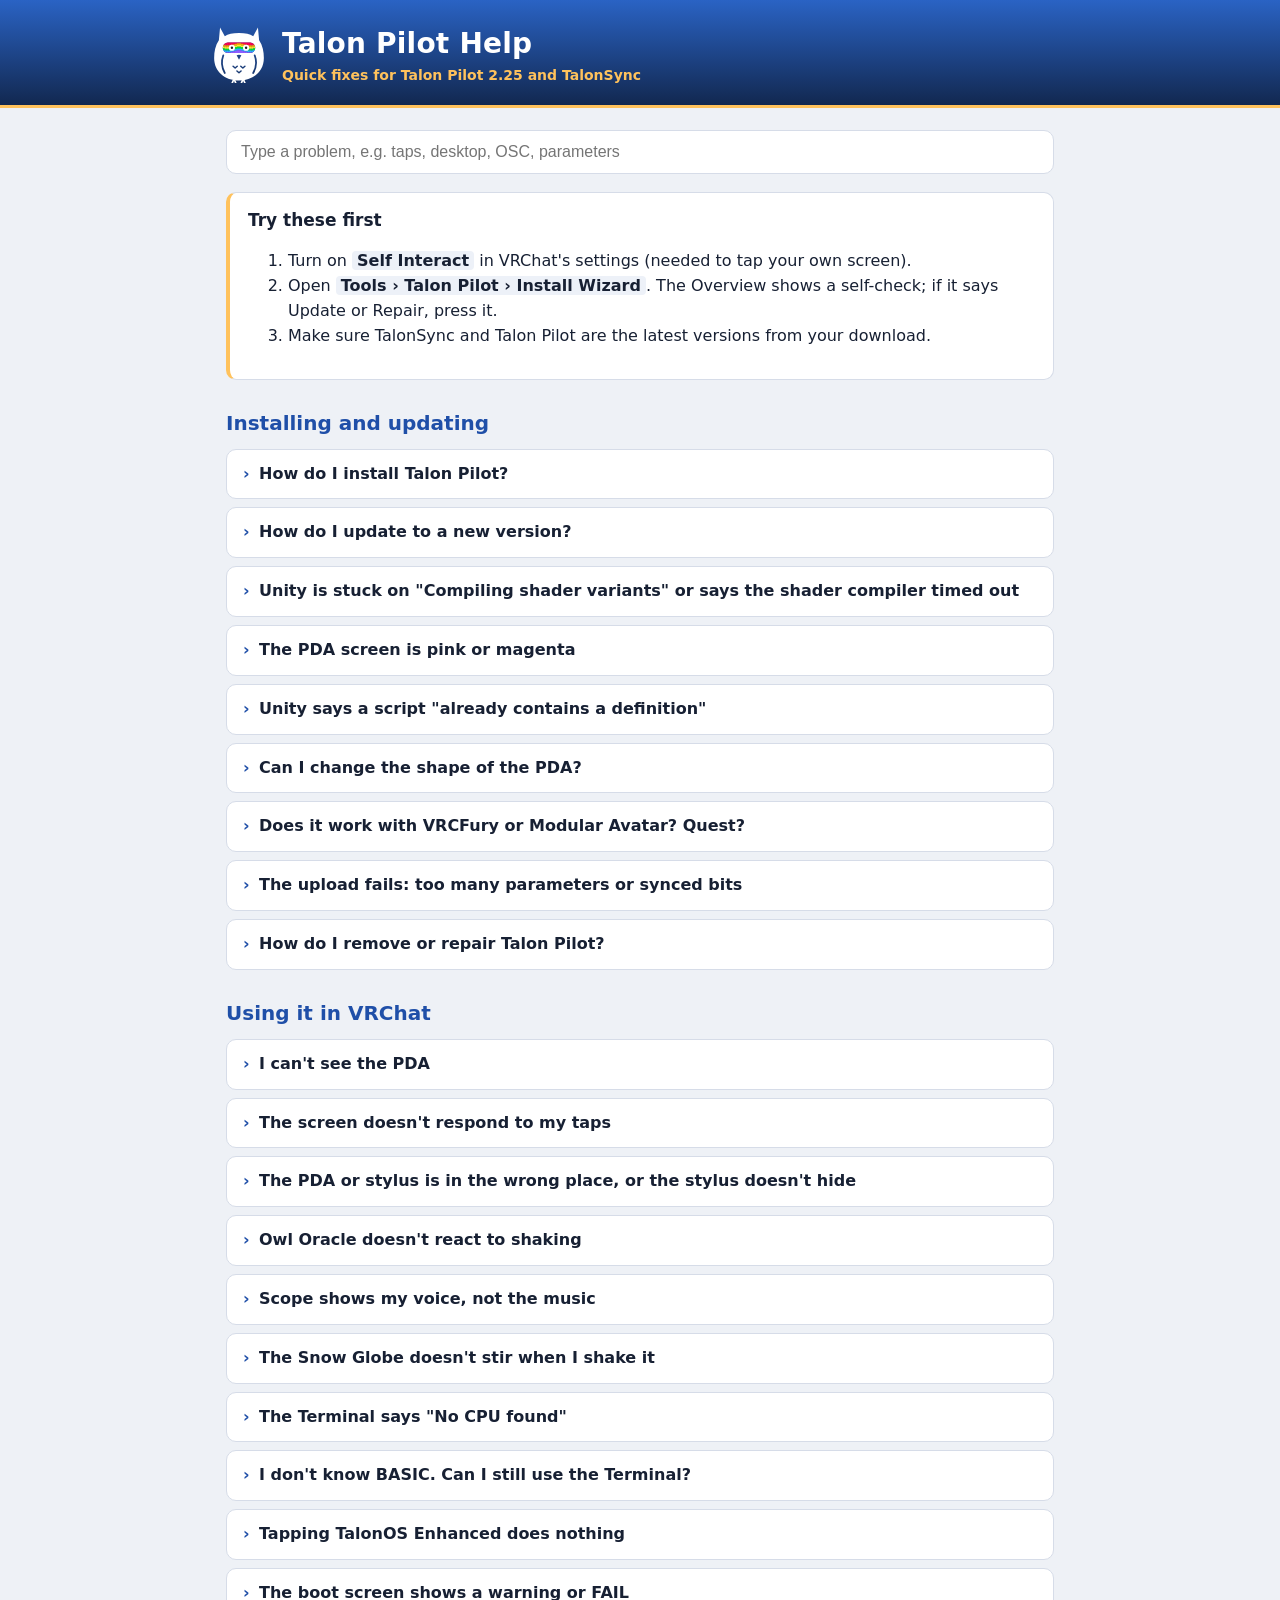
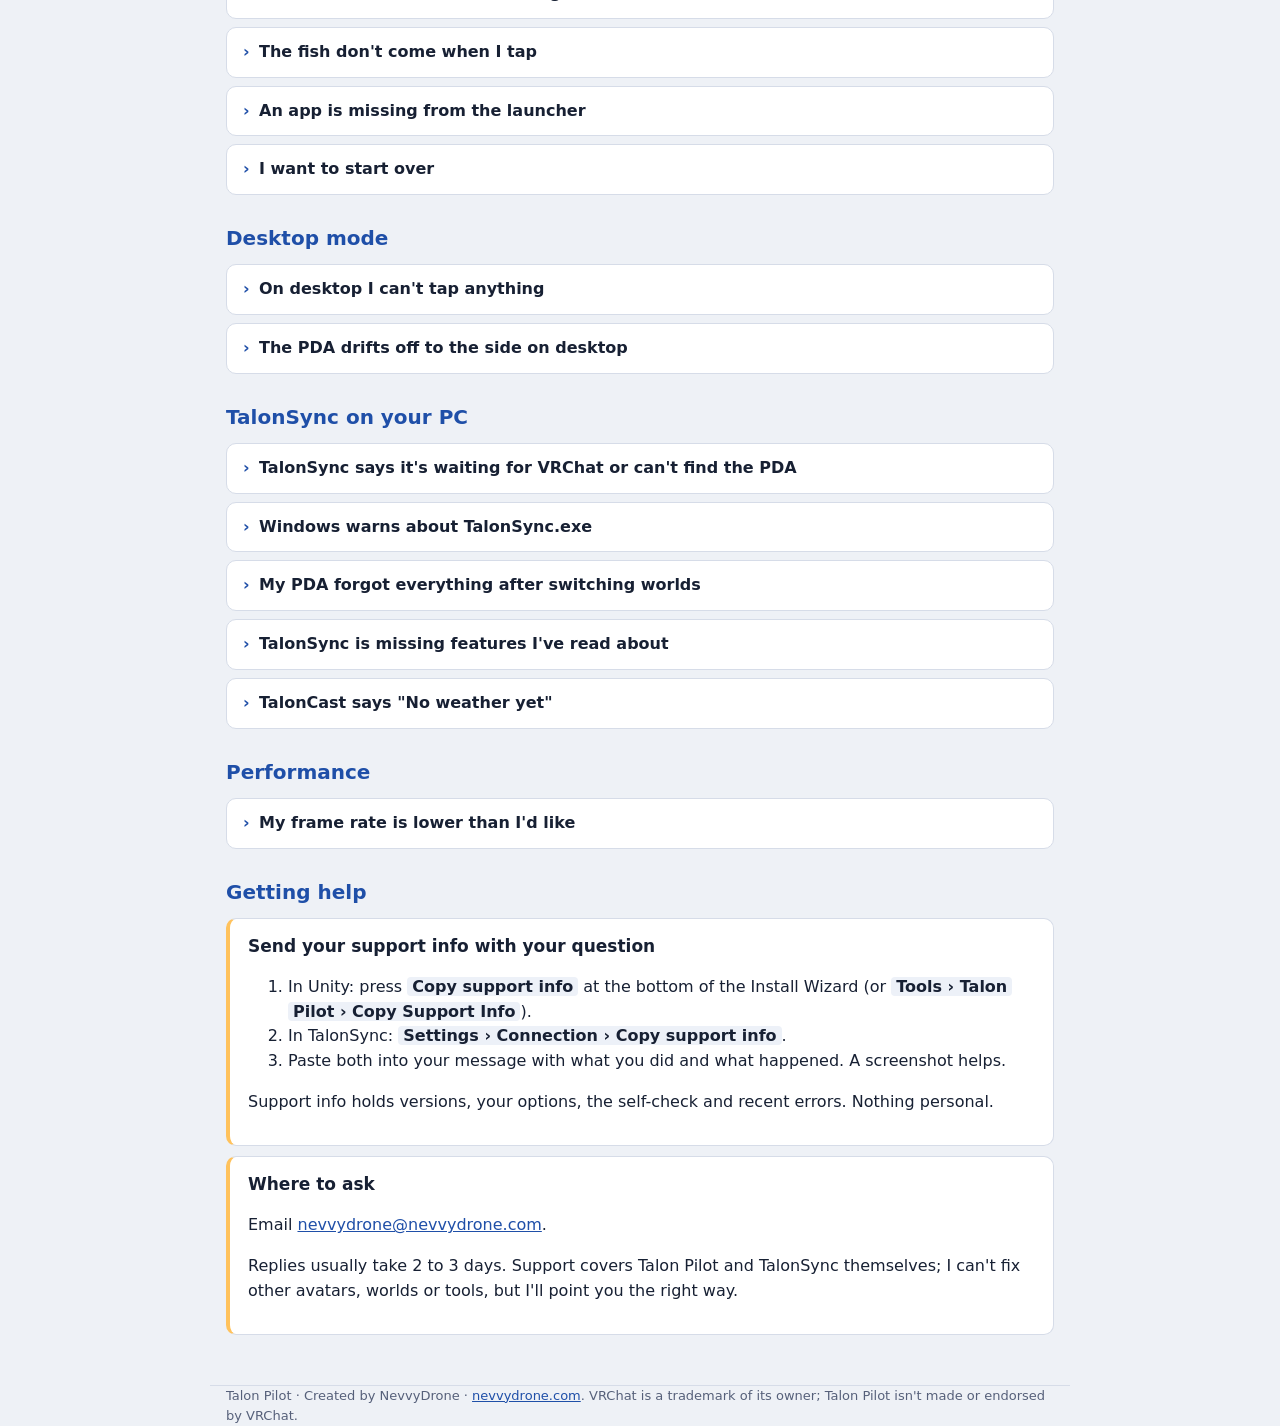
==== commit 74c1c520: "TalonSync 1.15.3: reliability fixes - A sync that fails part-way no longer undoes PC edits at the ne" ====
--- a/Documentation/Talon_Pilot_Help.html
+++ b/Documentation/Talon_Pilot_Help.html
@@ -45,7 +45,7 @@
 <body>
 <header><div class="wrap top">
   <svg viewBox="60 64 392 392" aria-hidden="true"><mask id="owlcut"> <rect x="0" y="0" width="512" height="512" fill="white"/> <rect x="146" y="176" width="220" height="70" rx="35" fill="black"/> <circle cx="208" cy="211" r="21" fill="white"/> <circle cx="304" cy="211" r="21" fill="white"/> <circle cx="208" cy="211" r="8" fill="black"/> <circle cx="304" cy="211" r="8" fill="black"/> <path d="M240 262 Q256 256 272 262 L256 292 Z" fill="black"/> <path d="M150 262 C 136 300 138 344 160 382" fill="none" stroke="black" stroke-width="12" stroke-linecap="round"/> <path d="M362 262 C 376 300 374 344 352 382" fill="none" stroke="black" stroke-width="12" stroke-linecap="round"/> <g fill="none" stroke="black" stroke-width="10" stroke-linecap="round" stroke-linejoin="round"> <path d="M216 336 l14 12 l14 -12"/><path d="M268 336 l14 12 l14 -12"/> <path d="M242 368 l14 12 l14 -12"/> </g> </mask> <g mask="url(#owlcut)" fill="currentColor"> <path d="M256 112 C 300 112 330 120 352 134 L 384 74 L 392 160 C 416 196 424 236 424 280 C 424 372 352 432 256 432 C 160 432 88 372 88 280 C 88 236 96 196 120 160 L 128 74 L 160 134 C 182 120 212 112 256 112 Z"/> <path d="M214 426 l -10 24 h 12 l 6 -14 l 6 14 h 12 l -10 -24 Z"/> <path d="M276 426 l -10 24 h 12 l 6 -14 l 6 14 h 12 l -10 -24 Z"/> </g> <clipPath id="visorclip"><rect x="146" y="176" width="220" height="70" rx="35"/></clipPath> <g clip-path="url(#visorclip)"><rect x="145.80" y="159.50" width="14.15" height="32.07" fill="#FF004D"/><rect x="145.80" y="191.17" width="14.15" height="12.07" fill="#FFA300"/><rect x="145.80" y="202.83" width="14.15" height="12.07" fill="#FFEC27"/><rect x="145.80" y="214.50" width="14.15" height="12.07" fill="#00E436"/><rect x="145.80" y="226.17" width="14.15" height="12.07" fill="#29ADFF"/><rect x="145.80" y="237.83" width="14.15" height="32.07" fill="#8E5CFF"/><rect x="159.55" y="163.00" width="14.15" height="32.07" fill="#FF004D"/><rect x="159.55" y="194.67" width="14.15" height="12.07" fill="#FFA300"/><rect x="159.55" y="206.33" width="14.15" height="12.07" fill="#FFEC27"/><rect x="159.55" y="218.00" width="14.15" height="12.07" fill="#00E436"/><rect x="159.55" y="229.67" width="14.15" height="12.07" fill="#29ADFF"/><rect x="159.55" y="241.33" width="14.15" height="32.07" fill="#8E5CFF"/><rect x="173.30" y="163.00" width="14.15" height="32.07" fill="#FF004D"/><rect x="173.30" y="194.67" width="14.15" height="12.07" fill="#FFA300"/><rect x="173.30" y="206.33" width="14.15" height="12.07" fill="#FFEC27"/><rect x="173.30" y="218.00" width="14.15" height="12.07" fill="#00E436"/><rect x="173.30" y="229.67" width="14.15" height="12.07" fill="#29ADFF"/><rect x="173.30" y="241.33" width="14.15" height="32.07" fill="#8E5CFF"/><rect x="187.05" y="163.00" width="14.15" height="32.07" fill="#FF004D"/><rect x="187.05" y="194.67" width="14.15" height="12.07" fill="#FFA300"/><rect x="187.05" y="206.33" width="14.15" height="12.07" fill="#FFEC27"/><rect x="187.05" y="218.00" width="14.15" height="12.07" fill="#00E436"/><rect x="187.05" y="229.67" width="14.15" height="12.07" fill="#29ADFF"/><rect x="187.05" y="241.33" width="14.15" height="32.07" fill="#8E5CFF"/><rect x="200.80" y="159.50" width="14.15" height="32.07" fill="#FF004D"/><rect x="200.80" y="191.17" width="14.15" height="12.07" fill="#FFA300"/><rect x="200.80" y="202.83" width="14.15" height="12.07" fill="#FFEC27"/><rect x="200.80" y="214.50" width="14.15" height="12.07" fill="#00E436"/><rect x="200.80" y="226.17" width="14.15" height="12.07" fill="#29ADFF"/><rect x="200.80" y="237.83" width="14.15" height="32.07" fill="#8E5CFF"/><rect x="214.55" y="156.00" width="14.15" height="32.07" fill="#FF004D"/><rect x="214.55" y="187.67" width="14.15" height="12.07" fill="#FFA300"/><rect x="214.55" y="199.33" width="14.15" height="12.07" fill="#FFEC27"/><rect x="214.55" y="211.00" width="14.15" height="12.07" fill="#00E436"/><rect x="214.55" y="222.67" width="14.15" height="12.07" fill="#29ADFF"/><rect x="214.55" y="234.33" width="14.15" height="32.07" fill="#8E5CFF"/><rect x="228.30" y="152.50" width="14.15" height="32.07" fill="#FF004D"/><rect x="228.30" y="184.17" width="14.15" height="12.07" fill="#FFA300"/><rect x="228.30" y="195.83" width="14.15" height="12.07" fill="#FFEC27"/><rect x="228.30" y="207.50" width="14.15" height="12.07" fill="#00E436"/><rect x="228.30" y="219.17" width="14.15" height="12.07" fill="#29ADFF"/><rect x="228.30" y="230.83" width="14.15" height="32.07" fill="#8E5CFF"/><rect x="242.05" y="149.00" width="14.15" height="32.07" fill="#FF004D"/><rect x="242.05" y="180.67" width="14.15" height="12.07" fill="#FFA300"/><rect x="242.05" y="192.33" width="14.15" height="12.07" fill="#FFEC27"/><rect x="242.05" y="204.00" width="14.15" height="12.07" fill="#00E436"/><rect x="242.05" y="215.67" width="14.15" height="12.07" fill="#29ADFF"/><rect x="242.05" y="227.33" width="14.15" height="32.07" fill="#8E5CFF"/><rect x="255.80" y="149.00" width="14.15" height="32.07" fill="#FF004D"/><rect x="255.80" y="180.67" width="14.15" height="12.07" fill="#FFA300"/><rect x="255.80" y="192.33" width="14.15" height="12.07" fill="#FFEC27"/><rect x="255.80" y="204.00" width="14.15" height="12.07" fill="#00E436"/><rect x="255.80" y="215.67" width="14.15" height="12.07" fill="#29ADFF"/><rect x="255.80" y="227.33" width="14.15" height="32.07" fill="#8E5CFF"/><rect x="269.55" y="152.50" width="14.15" height="32.07" fill="#FF004D"/><rect x="269.55" y="184.17" width="14.15" height="12.07" fill="#FFA300"/><rect x="269.55" y="195.83" width="14.15" height="12.07" fill="#FFEC27"/><rect x="269.55" y="207.50" width="14.15" height="12.07" fill="#00E436"/><rect x="269.55" y="219.17" width="14.15" height="12.07" fill="#29ADFF"/><rect x="269.55" y="230.83" width="14.15" height="32.07" fill="#8E5CFF"/><rect x="283.30" y="156.00" width="14.15" height="32.07" fill="#FF004D"/><rect x="283.30" y="187.67" width="14.15" height="12.07" fill="#FFA300"/><rect x="283.30" y="199.33" width="14.15" height="12.07" fill="#FFEC27"/><rect x="283.30" y="211.00" width="14.15" height="12.07" fill="#00E436"/><rect x="283.30" y="222.67" width="14.15" height="12.07" fill="#29ADFF"/><rect x="283.30" y="234.33" width="14.15" height="32.07" fill="#8E5CFF"/><rect x="297.05" y="159.50" width="14.15" height="32.07" fill="#FF004D"/><rect x="297.05" y="191.17" width="14.15" height="12.07" fill="#FFA300"/><rect x="297.05" y="202.83" width="14.15" height="12.07" fill="#FFEC27"/><rect x="297.05" y="214.50" width="14.15" height="12.07" fill="#00E436"/><rect x="297.05" y="226.17" width="14.15" height="12.07" fill="#29ADFF"/><rect x="297.05" y="237.83" width="14.15" height="32.07" fill="#8E5CFF"/><rect x="310.80" y="163.00" width="14.15" height="32.07" fill="#FF004D"/><rect x="310.80" y="194.67" width="14.15" height="12.07" fill="#FFA300"/><rect x="310.80" y="206.33" width="14.15" height="12.07" fill="#FFEC27"/><rect x="310.80" y="218.00" width="14.15" height="12.07" fill="#00E436"/><rect x="310.80" y="229.67" width="14.15" height="12.07" fill="#29ADFF"/><rect x="310.80" y="241.33" width="14.15" height="32.07" fill="#8E5CFF"/><rect x="324.55" y="163.00" width="14.15" height="32.07" fill="#FF004D"/><rect x="324.55" y="194.67" width="14.15" height="12.07" fill="#FFA300"/><rect x="324.55" y="206.33" width="14.15" height="12.07" fill="#FFEC27"/><rect x="324.55" y="218.00" width="14.15" height="12.07" fill="#00E436"/><rect x="324.55" y="229.67" width="14.15" height="12.07" fill="#29ADFF"/><rect x="324.55" y="241.33" width="14.15" height="32.07" fill="#8E5CFF"/><rect x="338.30" y="163.00" width="14.15" height="32.07" fill="#FF004D"/><rect x="338.30" y="194.67" width="14.15" height="12.07" fill="#FFA300"/><rect x="338.30" y="206.33" width="14.15" height="12.07" fill="#FFEC27"/><rect x="338.30" y="218.00" width="14.15" height="12.07" fill="#00E436"/><rect x="338.30" y="229.67" width="14.15" height="12.07" fill="#29ADFF"/><rect x="338.30" y="241.33" width="14.15" height="32.07" fill="#8E5CFF"/><rect x="352.05" y="159.50" width="14.15" height="32.07" fill="#FF004D"/><rect x="352.05" y="191.17" width="14.15" height="12.07" fill="#FFA300"/><rect x="352.05" y="202.83" width="14.15" height="12.07" fill="#FFEC27"/><rect x="352.05" y="214.50" width="14.15" height="12.07" fill="#00E436"/><rect x="352.05" y="226.17" width="14.15" height="12.07" fill="#29ADFF"/><rect x="352.05" y="237.83" width="14.15" height="32.07" fill="#8E5CFF"/></g> <circle cx="208" cy="211" r="21" fill="currentColor"/><circle cx="304" cy="211" r="21" fill="currentColor"/><circle cx="208" cy="211" r="8" fill="#1C1F26"/><circle cx="304" cy="211" r="8" fill="#1C1F26"/></svg>
-  <div><h1>Talon Pilot Help</h1><div class="sub">Quick fixes for Talon Pilot 2.24 and TalonSync</div></div>
+  <div><h1>Talon Pilot Help</h1><div class="sub">Quick fixes for Talon Pilot 2.25 and TalonSync</div></div>
 </div></header>
 <main class="wrap">
   <div class="search"><input id="q" type="search" placeholder="Type a problem, e.g. taps, desktop, OSC, parameters" aria-label="Search the help"></div>
@@ -77,6 +77,9 @@
   </div></details>
   <details><summary>Unity says a script "already contains a definition"</summary><div class="a">
     <p>There are two copies of Talon Pilot in the project (often an old folder that was renamed or moved). Open the Install Wizard: it moves the stray copies to the trash. Or delete the older folder yourself and keep <b class="k">Assets/TalonPilot</b>.</p>
+  </div></details>
+  <details><summary>Can I change the shape of the PDA?</summary><div class="a">
+    <p>Yes. Every case style and the stylus are in <b class="k">Assets/TalonPilot/Models</b> as FBX files. Open one in Blender, reshape the <b class="k">Body</b> (keep the screen and buttons where they are), export it as FBX into your project, and drag it into <b class="k">Case &amp; Colours › Your own case model</b>. <b class="k">Models/README.txt</b> has the details.</p>
   </div></details>
   <details><summary>Does it work with VRCFury or Modular Avatar? Quest?</summary><div class="a">
     <p>Yes, Talon Pilot works alongside VRCFury and Modular Avatar. It's for PC avatars only: the screen shader is too big for Quest/Android.</p>
